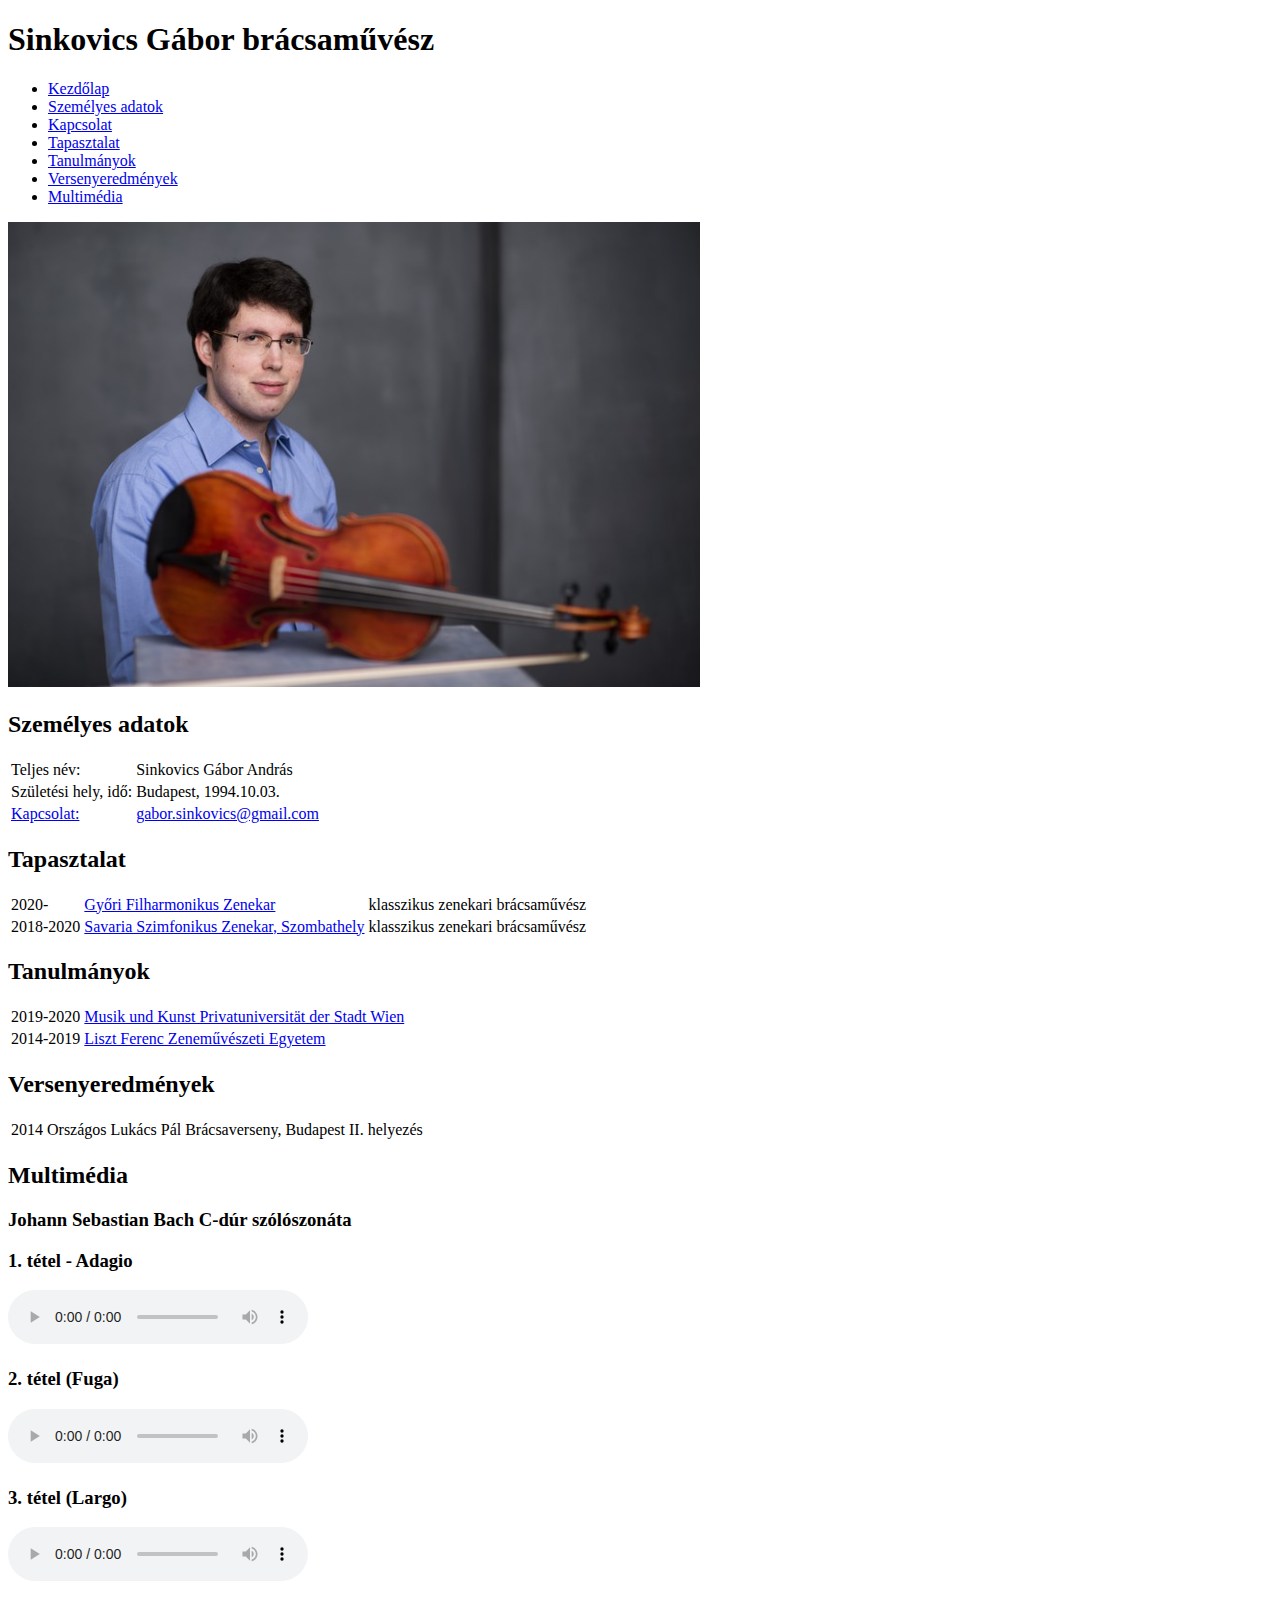
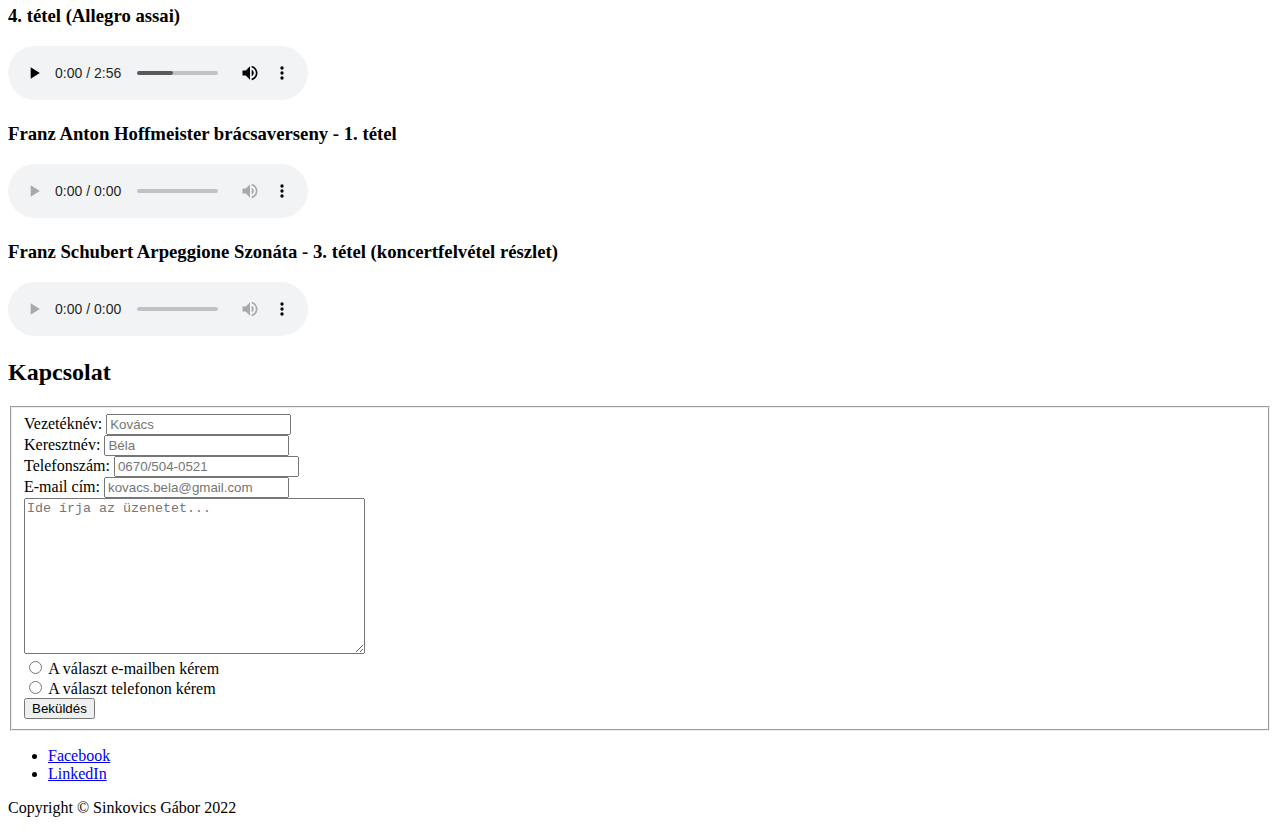
==== bracsamuvesz.html @ c0fefa4a "bracsamuvesz.html and webfejleszto.html created" ====
<!DOCTYPE html>
<html lang="en">
  <head>
    <meta charset="UTF-8" />
    <meta name="viewport" content="width=device-width, initial-scale=1.0" />
    <meta http-equiv="X-UA-Compatible" content="ie=edge" />
    <title>Sinkovics Gábor brácsaművész</title>
  </head>
  <body>
    <header>
      <h1>Sinkovics Gábor brácsaművész</h1>
      <nav>
        <ul>
          <li><a href="./index.html">Kezdőlap</a></li>
          <li><a href="#szemelyes_adatok">Személyes adatok</a></li>
          <li><a href="#kapcsolat">Kapcsolat</a></li>
          <li><a href="#tapasztalat">Tapasztalat</a></li>
          <li><a href="#tanulmanyok">Tanulmányok</a></li>
          <li><a href="#versenyeredmenyek">Versenyeredmények</a></li>
          <li><a href="#multimedia">Multimédia</a></li>
        </ul>
        </nav>
    </header>
    <main>
      <img
        src="./images/sinkovics_gabor_bracsamuvesz.png"
        alt="Sinkovics_Gábor_profilképe"/>
      <section id="szemelyes_adatok">
        <h2>Személyes adatok</h2>
        <table>
          <tr>
            <td>Teljes név:</td>
            <td>Sinkovics Gábor András</td>
          </tr>
          <tr>
            <td>Születési hely, idő:</td>
            <td>Budapest, 1994.10.03.</td>
          </tr>
          <tr>
            <td>
            <a href="#kapcsolat">
              Kapcsolat:
            </a>
          </td>
            <td>
              <a href="#kapcsolat"
                >gabor.sinkovics@gmail.com</a
              >
            </td>
          </tr>
        </table>
      </section>
      <section id="tapasztalat">
        <h2>Tapasztalat</h2>
        <table>
          <tr>
            <td>2020-</td>
            <td><a href="http://gyfz.hu" target="_blank">Győri Filharmonikus Zenekar</a></td>
            <td>klasszikus zenekari brácsaművész</td>
          </tr>
          <tr>
            <td>2018-2020</td>
            <td>
              <a href="http://sso.hu" target="_blank"
                >Savaria Szimfonikus Zenekar, Szombathely</a
              >
            </td>
            <td>klasszikus zenekari brácsaművész</td>
          </tr>
        </table>
      </section>
      <section id="tanulmanyok">
        <h2>Tanulmányok</h2>
        <table>
          <tr>
            <td>2019-2020</td>
            <td>
              <a href="http://muk.ac.at" target="_blank"
                >Musik und Kunst Privatuniversität der Stadt Wien</a
              >
            </td>
          </tr>
          <tr>
            <td>2014-2019</td>
            <td>
              <a href="http://lfze.hu" target="_blank">Liszt Ferenc Zeneművészeti Egyetem</a>
            </td>
          </tr>
        </table>
      </section>
      <section id="versenyeredmenyek">
        <h2>Versenyeredmények</h2>
        <table>
          <tr>
            <td>2014</td>
            <td>Országos Lukács Pál Brácsaverseny, Budapest</td>
            <td>II. helyezés</td>
          </tr>
        </table>
      </section>
      <section id="multimedia">
        <h2>Multimédia</h2>
        <h3>Johann Sebastian Bach C-dúr szólószonáta<h3>
          <p> 1. tétel - Adagio</p>
          <audio src="./media/Bach1.wav" controls></audio>

          <p>2. tétel (Fuga)</p>
          <audio src="./media/Bach2.wav" controls></audio>

          <p>3. tétel (Largo)</p>
          <audio src="./media/Bach3.wav" controls></audio>

          <p>4. tétel (Allegro assai)</p>
          <audio src="./media/Bach4.mp3" controls></audio>

        <h3>Franz Anton Hoffmeister brácsaverseny - 1. tétel</h3>
          <audio src="./media/hoffmeister.mp3" controls></audio>

        <h3>Franz Schubert Arpeggione Szonáta - 3. tétel (koncertfelvétel részlet)</h3>
          <audio src="./media/F. Schubert Arpeggione Sonata, D.821 - 3rd mvmt.mp3" controls></audio>
      </section>
      <section id="kapcsolat">
        <h2>Kapcsolat</h2>
        <fieldset>
        <form method="post" action="https://formspree.io/f/xwkyvlpj">
          <label for="vezeteknev">Vezetéknév: </label>
          <input type="text" id="vezeteknev" name="vezeteknev" placeholder="Kovács" required>
          <br>
          <label for="keresztnev">Keresztnév: </label>
          <input type="text" id="keresztnev" name="keresztnev" placeholder="Béla" required>
          <br>
          <label for="telefonszam">Telefonszám: </label>
          <input type="tel" id="telefonszam" name="telefonszam" pattern="[0-9]{4}/[0-9]{3}-[0-9]{4}" placeholder="0670/504-0521" required>
          <br>
          <label for="email">E-mail cím: </label>
          <input type="email" id="email" name="email" placeholder="kovacs.bela@gmail.com" required>
          <br>
          <textarea name="uzenet" id="uzenet" cols="40" rows="10" placeholder="Ide írja az üzenetet..."></textarea>
          <br>
          <input type="radio" id="valasz_emailben" name="valasz" value="emailben">
          <label for="valasz_emailben">A választ e-mailben kérem</label>
          <br>
          <input type="radio" id="valasz_telefonon" name="valasz" value="telefonon">
          <label for="valasz_telefonon">A választ telefonon kérem</label>
          <br>
          <button type="submit">Beküldés</button>
        </fieldset>
        </form>
      </section>
    </main>
    <footer>
      <nav id="social_links">
        <ul>
          <li><a href="#facebook">Facebook</a></li>
          <li><a href="#linkedin">LinkedIn</a></li>
        </ul>
      </nav>
      <p>Copyright &copy; Sinkovics Gábor 2022</p>
    </footer>
  </body>
</html>
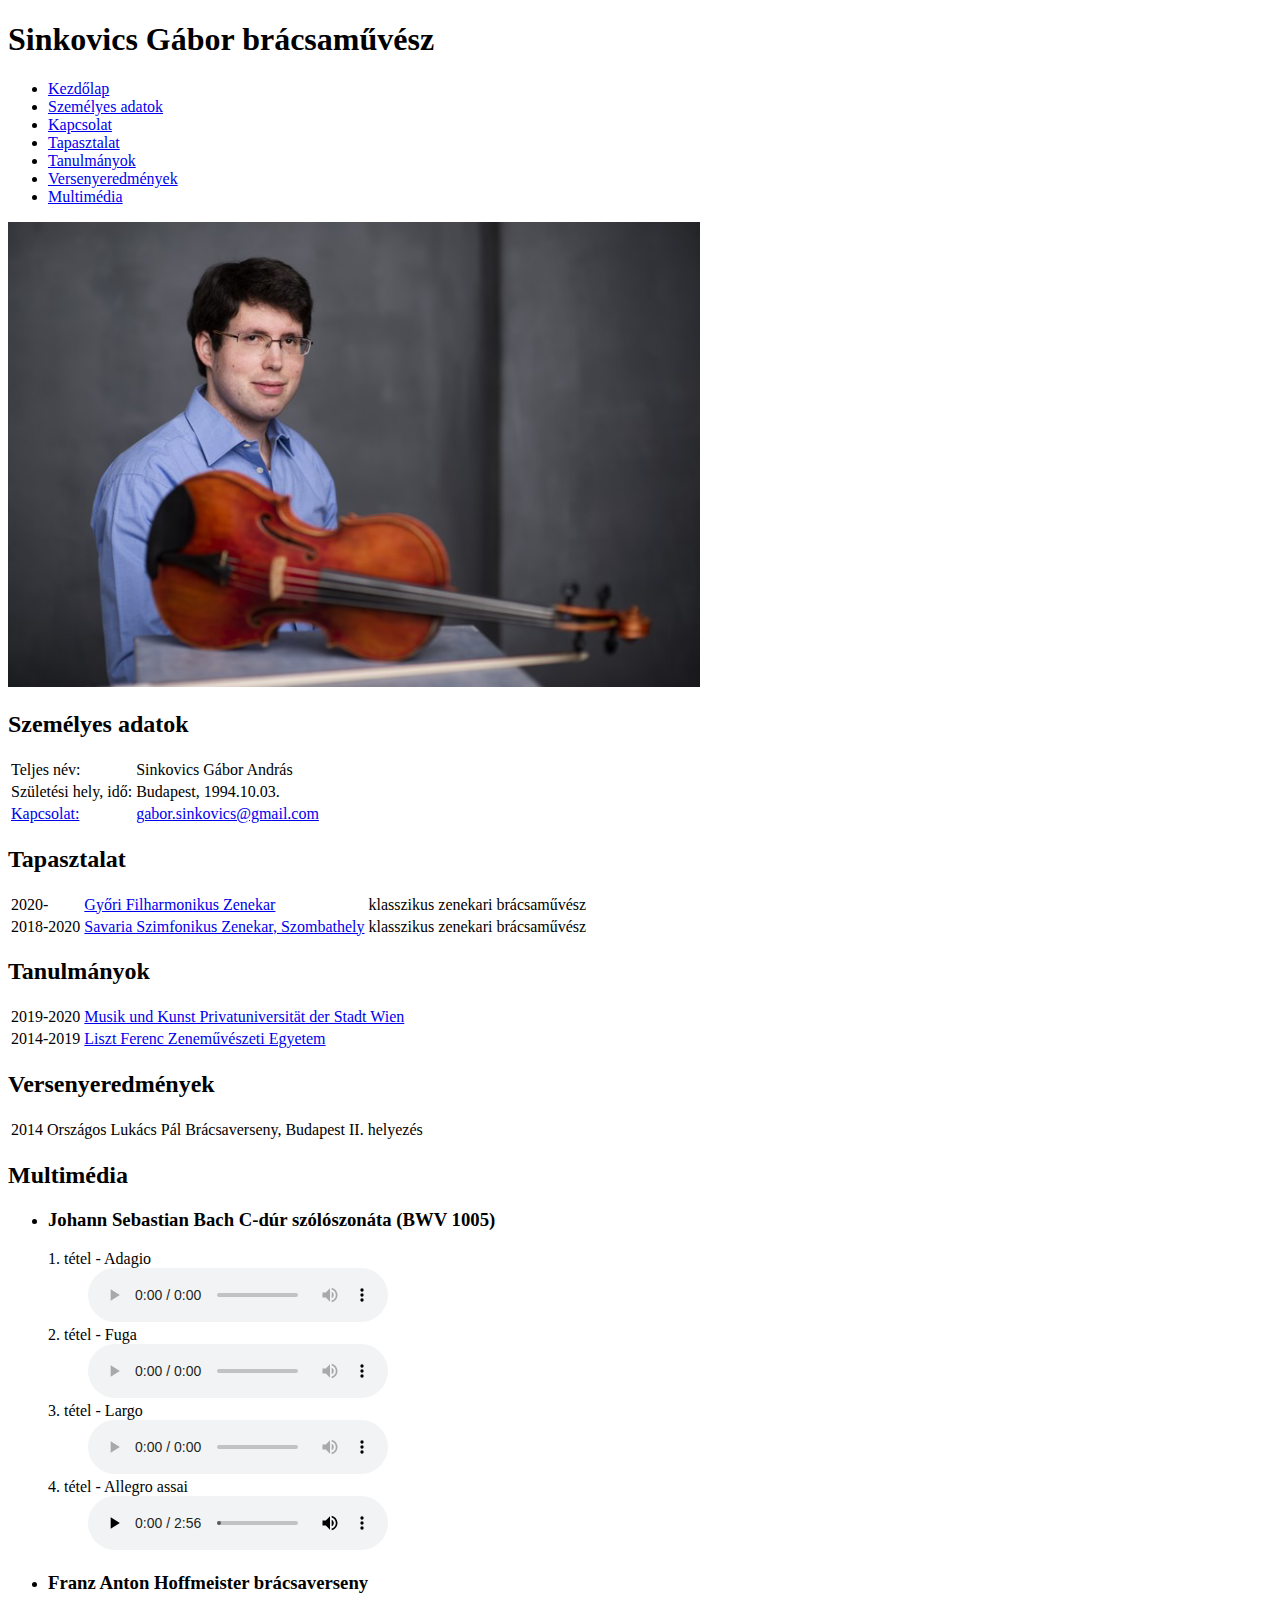
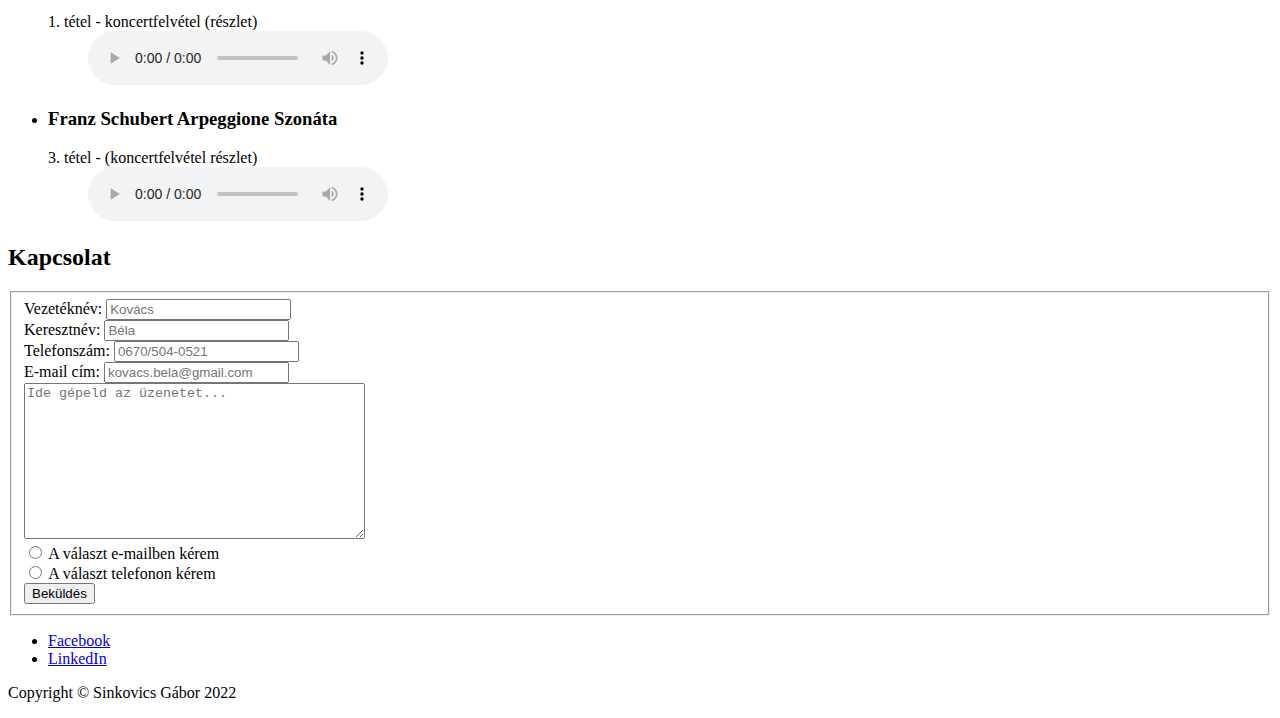
==== commit c0ac44bc: "bugfix" ====
--- a/bracsamuvesz.html
+++ b/bracsamuvesz.html
@@ -100,59 +100,71 @@
       </section>
       <section id="multimedia">
         <h2>Multimédia</h2>
-        <h3>Johann Sebastian Bach C-dúr szólószonáta<h3>
-          <p> 1. tétel - Adagio</p>
-          <audio src="./media/Bach1.wav" controls></audio>
-
-          <p>2. tétel (Fuga)</p>
-          <audio src="./media/Bach2.wav" controls></audio>
-
-          <p>3. tétel (Largo)</p>
-          <audio src="./media/Bach3.wav" controls></audio>
-
-          <p>4. tétel (Allegro assai)</p>
-          <audio src="./media/Bach4.mp3" controls></audio>
-
-        <h3>Franz Anton Hoffmeister brácsaverseny - 1. tétel</h3>
-          <audio src="./media/hoffmeister.mp3" controls></audio>
-
-        <h3>Franz Schubert Arpeggione Szonáta - 3. tétel (koncertfelvétel részlet)</h3>
-          <audio src="./media/F. Schubert Arpeggione Sonata, D.821 - 3rd mvmt.mp3" controls></audio>
+          <ul>
+            <li>
+              <h3>Johann Sebastian Bach C-dúr szólószonáta (BWV 1005)</h3>
+              <dl>
+                <dt>1. tétel - Adagio</dt>
+                <dd><audio src="./media/Bach1.wav" controls></audio></dd>
+                <dt>2. tétel - Fuga</dt>
+                <dd><audio src="./media/Bach2.wav" controls></audio></dd>
+                <dt>3. tétel - Largo</dt>
+                <dd><audio src="./media/Bach3.wav" controls></audio></dd>
+                <dt>4. tétel - Allegro assai</dt>
+                <dd><audio src="./media/Bach4.mp3" controls></audio></dd>
+              </dl>
+            </li>
+            <li>
+              <h3>Franz Anton Hoffmeister brácsaverseny</h3>
+              <dl>
+                <dt>1. tétel - koncertfelvétel (részlet)</dt>
+                <dd><audio src="./media/hoffmeister.mp3" controls></audio></dd>
+              </dl>
+            </li>
+            <li>
+              <h3>Franz Schubert Arpeggione Szonáta</h3>
+              <dl>
+                <dt>3. tétel - (koncertfelvétel részlet)</dt>  
+                <dd><audio src="./media/Schubert_Arpeggione_3rd_mvmt.mp3" controls></audio></dd>
+              </dl>
+            </li>
+          </ul>
       </section>
       <section id="kapcsolat">
         <h2>Kapcsolat</h2>
-        <fieldset>
-        <form method="post" action="https://formspree.io/f/xwkyvlpj">
-          <label for="vezeteknev">Vezetéknév: </label>
-          <input type="text" id="vezeteknev" name="vezeteknev" placeholder="Kovács" required>
-          <br>
-          <label for="keresztnev">Keresztnév: </label>
-          <input type="text" id="keresztnev" name="keresztnev" placeholder="Béla" required>
-          <br>
-          <label for="telefonszam">Telefonszám: </label>
-          <input type="tel" id="telefonszam" name="telefonszam" pattern="[0-9]{4}/[0-9]{3}-[0-9]{4}" placeholder="0670/504-0521" required>
-          <br>
-          <label for="email">E-mail cím: </label>
-          <input type="email" id="email" name="email" placeholder="kovacs.bela@gmail.com" required>
-          <br>
-          <textarea name="uzenet" id="uzenet" cols="40" rows="10" placeholder="Ide írja az üzenetet..."></textarea>
-          <br>
-          <input type="radio" id="valasz_emailben" name="valasz" value="emailben">
-          <label for="valasz_emailben">A választ e-mailben kérem</label>
-          <br>
-          <input type="radio" id="valasz_telefonon" name="valasz" value="telefonon">
-          <label for="valasz_telefonon">A választ telefonon kérem</label>
-          <br>
-          <button type="submit">Beküldés</button>
-        </fieldset>
-        </form>
+          <form method="post" action="https://formspree.io/f/xwkyvlpj">
+            <fieldset>
+              <label for="vezeteknev">Vezetéknév: </label>
+              <input type="text" id="vezeteknev" name="vezeteknev" placeholder="Kovács" required>
+              <br>
+              <label for="keresztnev">Keresztnév: </label>
+              <input type="text" id="keresztnev" name="keresztnev" placeholder="Béla" required>
+              <br>
+              <label for="telefonszam">Telefonszám: </label>
+              <input type="tel" id="telefonszam" name="telefonszam" pattern="[0-9]{4}/[0-9]{3}-[0-9]{4}" placeholder="0670/504-0521" required>
+              <br>
+              <label for="email">E-mail cím: </label>
+              <input type="email" id="email" name="email" placeholder="kovacs.bela@gmail.com" required>
+              <br>
+              <textarea name="uzenet" id="uzenet" cols="40" rows="10" placeholder="Ide gépeld az üzenetet..."></textarea>
+              <br>
+              <input type="radio" id="valasz_emailben" name="valasz" value="emailben">
+              <label for="valasz_emailben">A választ e-mailben kérem</label>
+              <br>
+              <input type="radio" id="valasz_telefonon" name="valasz" value="telefonon">
+              <label for="valasz_telefonon">A választ telefonon kérem</label>
+              <br>
+              <button type="submit">Beküldés</button>
+            </fieldset>
+            <!-- Majd a <br> tag-ek kerüljenek ki a történetből!-->
+          </form>
       </section>
     </main>
     <footer>
       <nav id="social_links">
         <ul>
-          <li><a href="#facebook">Facebook</a></li>
-          <li><a href="#linkedin">LinkedIn</a></li>
+          <li><a href="https://www.facebook.com/" target="_blank">Facebook</a></li>
+          <li><a href="https://www.linkedin.com/" target="_blank">LinkedIn</a></li>
         </ul>
       </nav>
       <p>Copyright &copy; Sinkovics Gábor 2022</p>
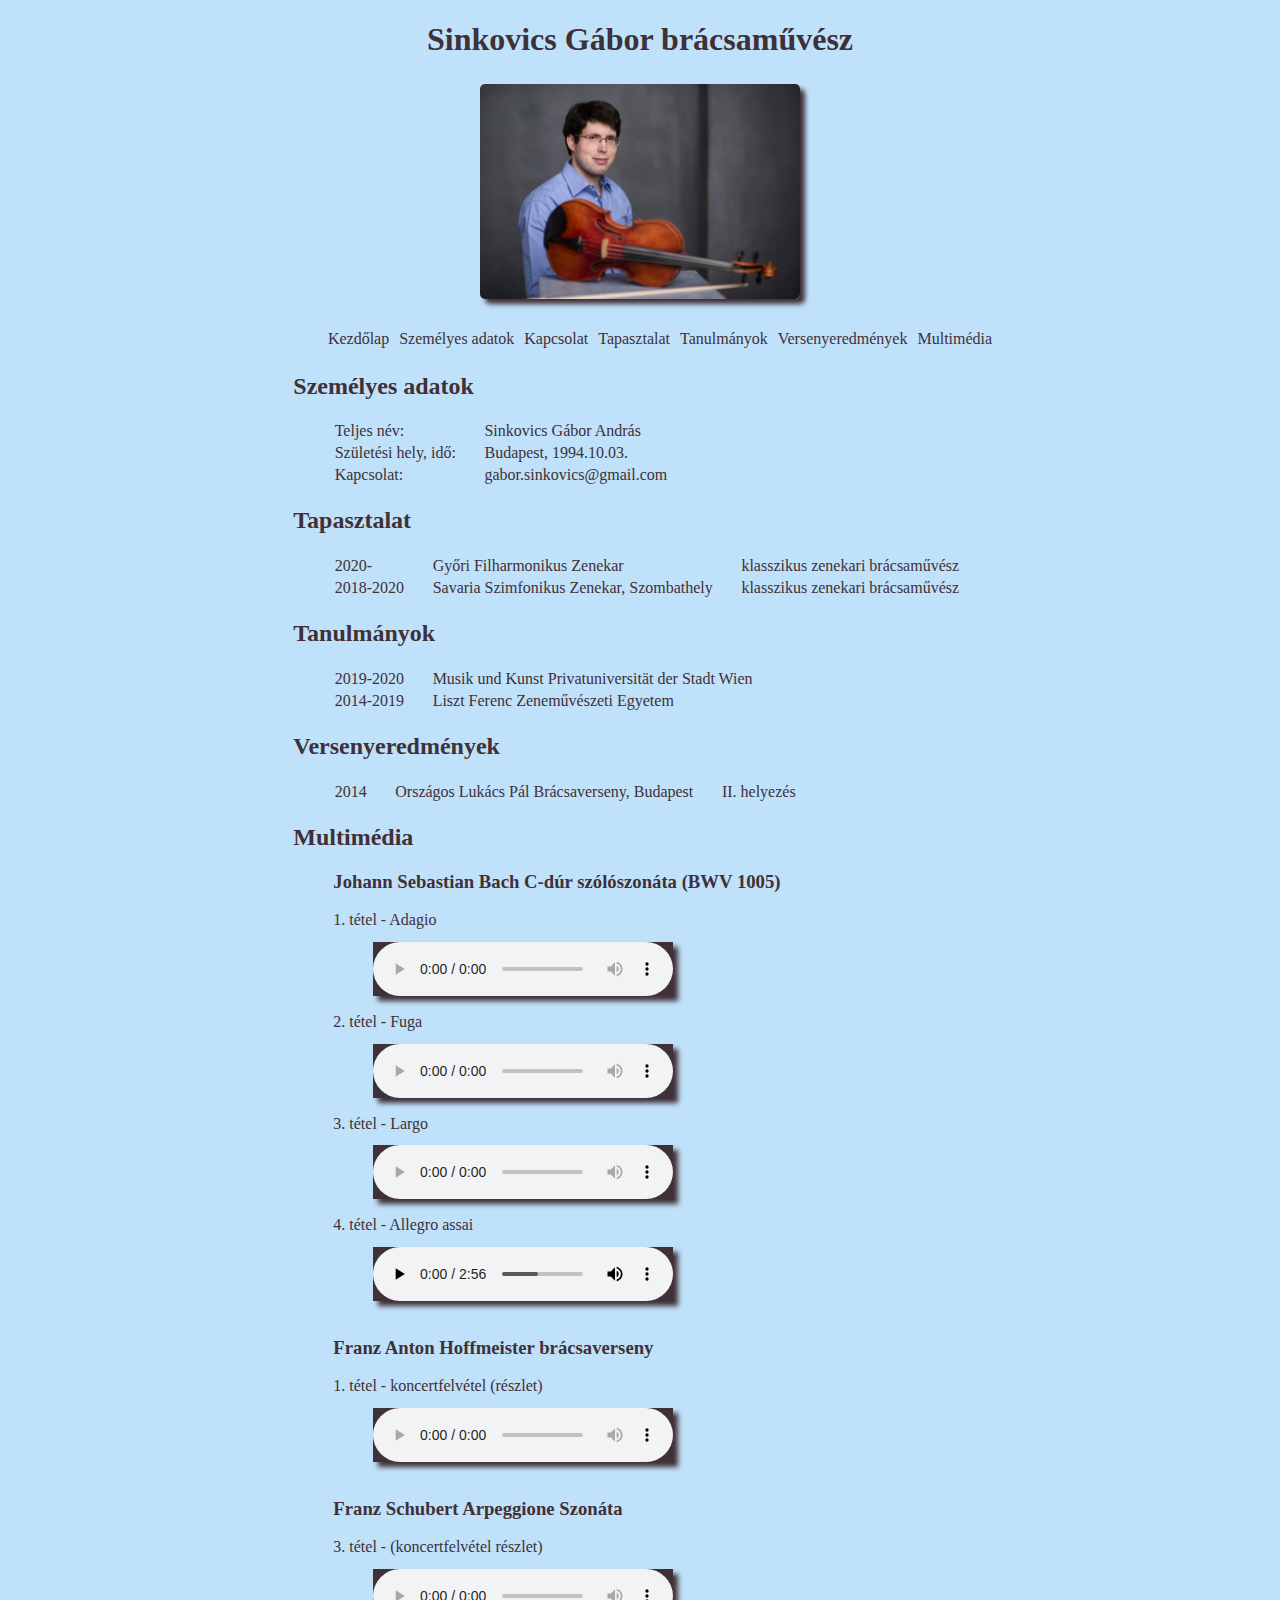
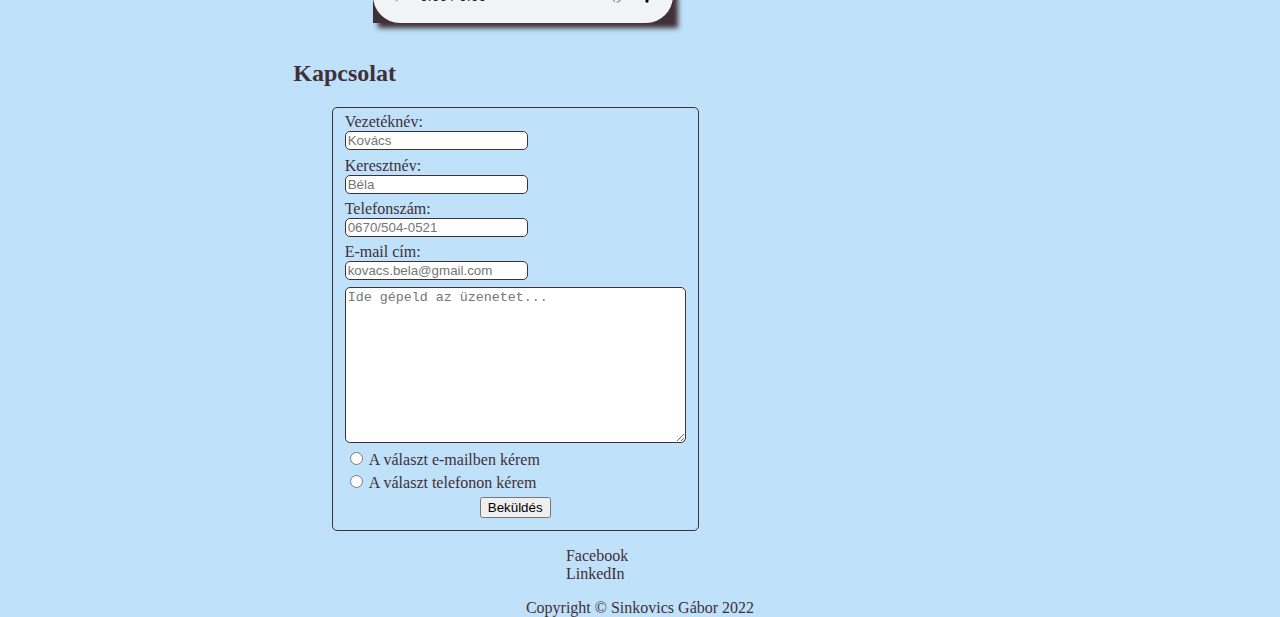
==== commit 2d298a33: "html and css files updated" ====
--- a/bracsamuvesz.html
+++ b/bracsamuvesz.html
@@ -5,12 +5,16 @@
     <meta name="viewport" content="width=device-width, initial-scale=1.0" />
     <meta http-equiv="X-UA-Compatible" content="ie=edge" />
     <title>Sinkovics Gábor brácsaművész</title>
+    <link rel="stylesheet" href="./css/style.css">
   </head>
   <body>
-    <header>
-      <h1>Sinkovics Gábor brácsaművész</h1>
-      <nav>
-        <ul>
+    <header class="kozepre">
+      <h1 class="kozepre">Sinkovics Gábor brácsaművész</h1>
+      <img
+        src="./images/sinkovics_gabor_bracsamuvesz.png"
+        alt="Sinkovics_Gábor_profilképe"/>
+        <nav>
+        <ul class="menu_bracsa">
           <li><a href="./index.html">Kezdőlap</a></li>
           <li><a href="#szemelyes_adatok">Személyes adatok</a></li>
           <li><a href="#kapcsolat">Kapcsolat</a></li>
@@ -21,13 +25,10 @@
         </ul>
         </nav>
     </header>
-    <main>
-      <img
-        src="./images/sinkovics_gabor_bracsamuvesz.png"
-        alt="Sinkovics_Gábor_profilképe"/>
+    <main class="kozepre">
       <section id="szemelyes_adatok">
         <h2>Személyes adatok</h2>
-        <table>
+        <table class="behuzas">
           <tr>
             <td>Teljes név:</td>
             <td>Sinkovics Gábor András</td>
@@ -52,7 +53,7 @@
       </section>
       <section id="tapasztalat">
         <h2>Tapasztalat</h2>
-        <table>
+        <table class="behuzas">
           <tr>
             <td>2020-</td>
             <td><a href="http://gyfz.hu" target="_blank">Győri Filharmonikus Zenekar</a></td>
@@ -71,7 +72,7 @@
       </section>
       <section id="tanulmanyok">
         <h2>Tanulmányok</h2>
-        <table>
+        <table class="behuzas">
           <tr>
             <td>2019-2020</td>
             <td>
@@ -90,7 +91,7 @@
       </section>
       <section id="versenyeredmenyek">
         <h2>Versenyeredmények</h2>
-        <table>
+        <table class="behuzas">
           <tr>
             <td>2014</td>
             <td>Országos Lukács Pál Brácsaverseny, Budapest</td>
@@ -133,34 +134,30 @@
       <section id="kapcsolat">
         <h2>Kapcsolat</h2>
           <form method="post" action="https://formspree.io/f/xwkyvlpj">
-            <fieldset>
+            <fieldset class="behuzas">
               <label for="vezeteknev">Vezetéknév: </label>
               <input type="text" id="vezeteknev" name="vezeteknev" placeholder="Kovács" required>
-              <br>
               <label for="keresztnev">Keresztnév: </label>
               <input type="text" id="keresztnev" name="keresztnev" placeholder="Béla" required>
-              <br>
               <label for="telefonszam">Telefonszám: </label>
               <input type="tel" id="telefonszam" name="telefonszam" pattern="[0-9]{4}/[0-9]{3}-[0-9]{4}" placeholder="0670/504-0521" required>
-              <br>
               <label for="email">E-mail cím: </label>
               <input type="email" id="email" name="email" placeholder="kovacs.bela@gmail.com" required>
-              <br>
               <textarea name="uzenet" id="uzenet" cols="40" rows="10" placeholder="Ide gépeld az üzenetet..."></textarea>
-              <br>
-              <input type="radio" id="valasz_emailben" name="valasz" value="emailben">
-              <label for="valasz_emailben">A választ e-mailben kérem</label>
-              <br>
-              <input type="radio" id="valasz_telefonon" name="valasz" value="telefonon">
-              <label for="valasz_telefonon">A választ telefonon kérem</label>
-              <br>
+              <div>
+              <input type="radio" id="valasz_emailben" class="dinline" name="valasz" value="emailben">
+              <label for="valasz_emailben" class="dinline">A választ e-mailben kérem</label>
+              </div>
+              <div>
+              <input type="radio" id="valasz_telefonon" class="dinline" name="valasz" value="telefonon">
+              <label for="valasz_telefonon" class="dinline">A választ telefonon kérem</label>
+              </div>
               <button type="submit">Beküldés</button>
             </fieldset>
-            <!-- Majd a <br> tag-ek kerüljenek ki a történetből!-->
           </form>
       </section>
     </main>
-    <footer>
+    <footer class="kozepre">
       <nav id="social_links">
         <ul>
           <li><a href="https://www.facebook.com/" target="_blank">Facebook</a></li>
--- a/css/style.css
+++ b/css/style.css
@@ -0,0 +1,149 @@
+* {
+    box-sizing: border-box;
+}
+
+html {
+    background-color: #c0e1fa;
+    color: #403037;
+    max-height: 100vw;
+    width: 70%;
+    margin: auto;
+}
+
+a {
+    text-decoration: none;
+    color: #403037;
+}
+
+td {
+    padding-right: 2vw;
+}
+
+.dflex {
+    display: flex;
+    flex-direction: column;
+    margin: auto;
+    justify-content: center;
+    align-items: center;
+    max-width: 60vw;
+    min-width: 320px;
+}
+
+.dflex h1 {
+    min-width: max-content;
+}
+
+.dinline {
+    display: inline;
+}
+
+.kozepre {
+    margin-left: auto;
+    margin-right: auto;
+    width: max-content;
+}
+
+.behuzas {
+    margin-left: 3vw;
+}
+
+section#rolam {
+    padding: 20px;
+    background-color: rgba(240,230,223,0.7);
+    box-shadow: 5px 5px 5px #403037;
+}
+
+section#rolam h2{
+    margin: 0;
+} 
+
+img {
+    display: block;
+    width: 20rem;
+    margin: 2vw auto;
+    padding: auto;
+    box-shadow: 5px 5px 5px #403037;
+    border-radius: 5px;
+}
+
+.gombok {
+    margin-top: 2vw;
+    display: flex;
+    flex-direction: row;
+    flex-wrap: wrap;
+    justify-content: space-between;
+    align-content: stretch;
+}
+
+.gombok div{
+    flex-grow: 1;
+    flex-shrink: 0;
+    margin: auto;
+    text-align: center;
+    margin-bottom: 3vw;
+}
+
+.gombok div a {
+    background-color: rgba(240,230,223,0.7);
+    color: #403037;
+    font-size: 1.5rem;
+    box-shadow: 5px 5px 5px #403037;
+    border-radius: 5px;
+    border: 1vw solid rgba(240,230,223,0.7);
+}
+
+nav li, section li {
+    list-style-type: none;
+}
+
+audio {
+    background-color: #403037;
+    box-shadow: 5px 5px 5px #403037;
+    margin: 1vw auto;
+}
+
+.menu_bracsa {
+    display: flex;
+    justify-content: space-around;
+}
+
+.menu_bracsa a {
+    display: block;
+    margin-left: 0;
+    padding: 5px;
+}
+
+a:hover{
+    background-color: #403037;
+    color: #c0e1fa;
+    border-radius: 5px;
+}
+
+#kapcsolat {
+    width: 35%;
+}
+
+form * {
+    display: block;
+    max-width: 400px;
+}
+
+form fieldset, input, textarea {
+    border: 1px solid #403037;
+    border-radius: 5px;
+    margin-bottom: 0.5vw;
+}
+
+form div {
+    width: 300px;
+}
+
+form button {
+    margin: 0.2vw auto;
+}
+
+
+
+
+
+
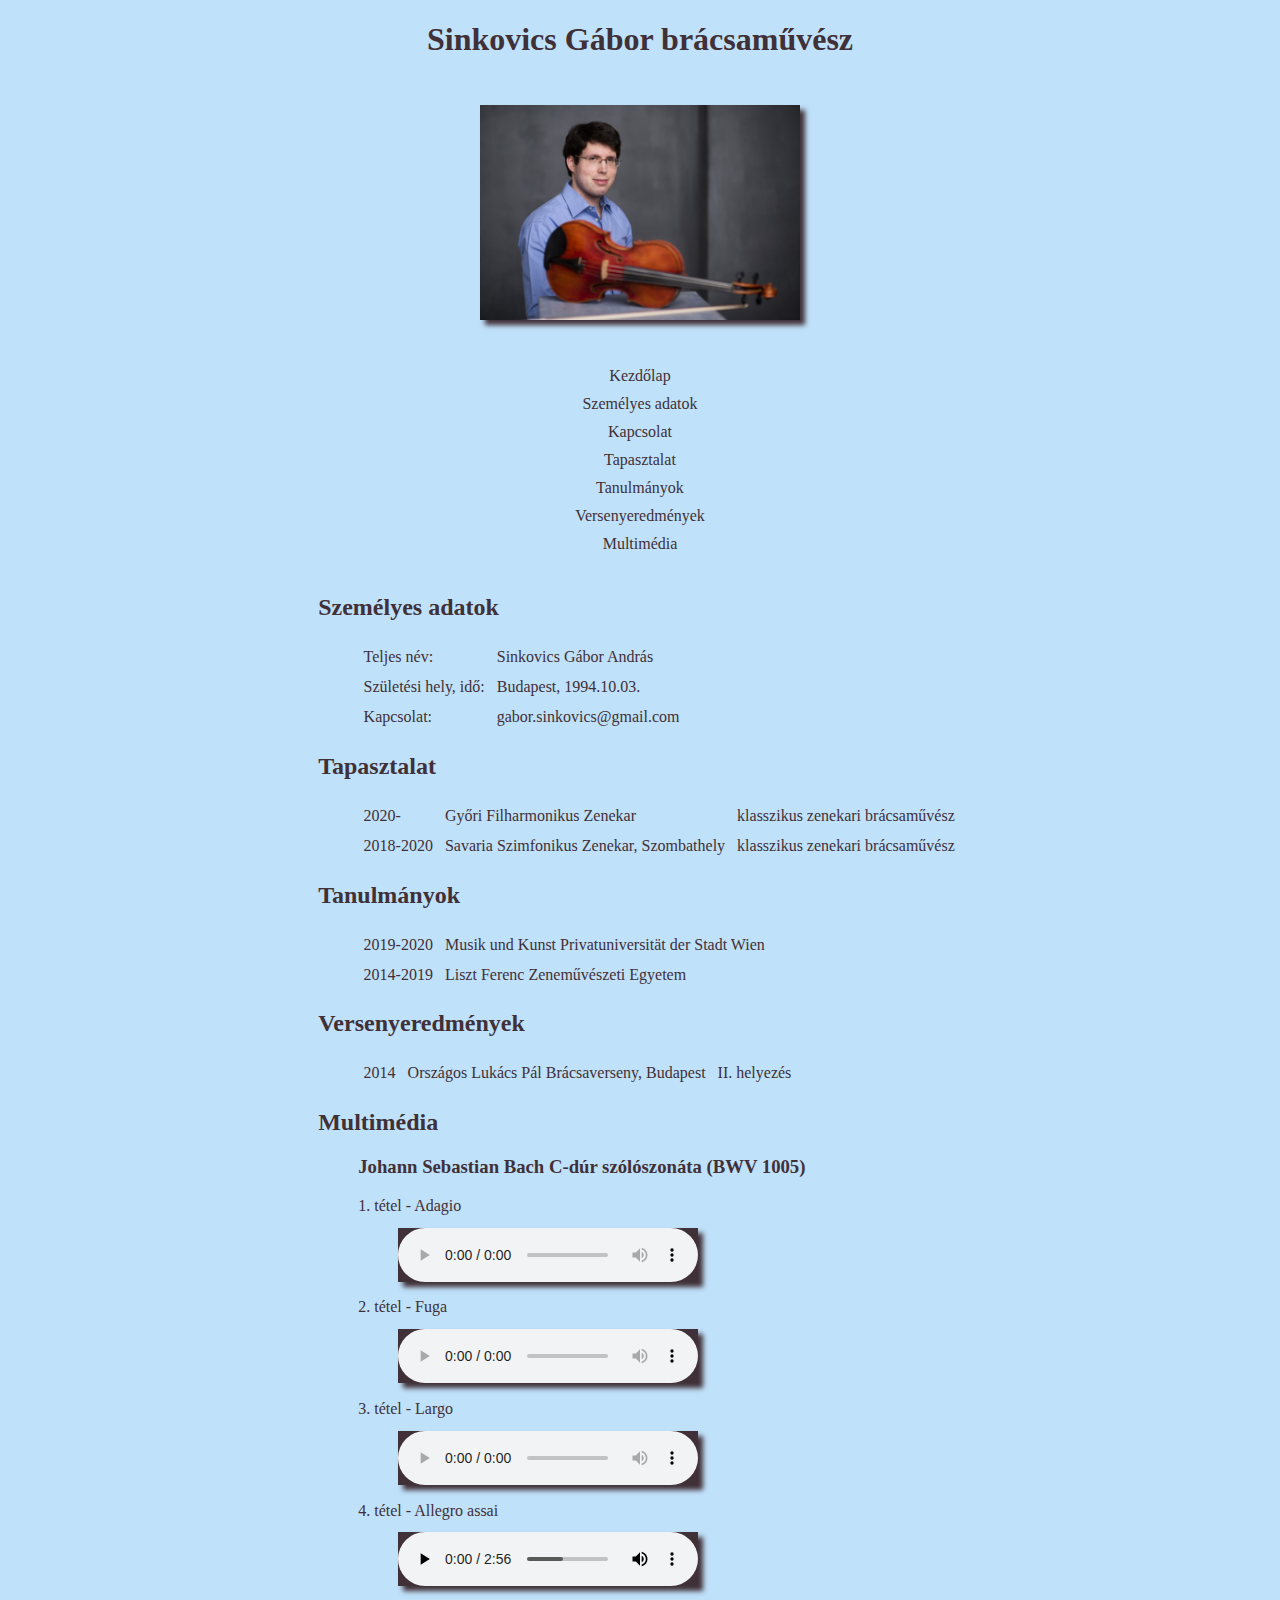
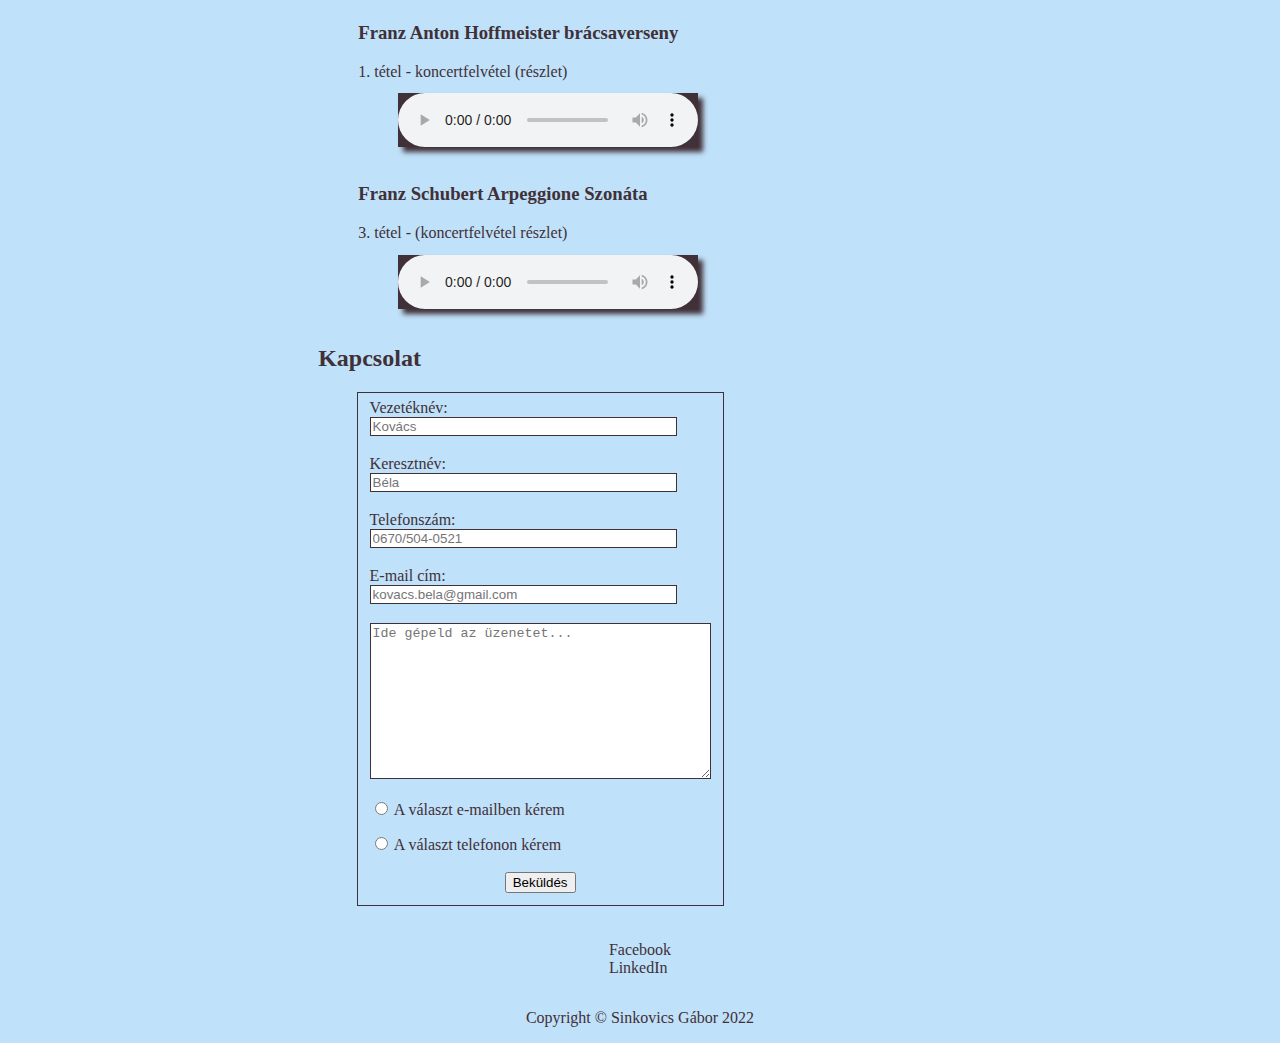
==== commit 522d498b: "html and css files updated" ====
--- a/bracsamuvesz.html
+++ b/bracsamuvesz.html
@@ -7,14 +7,14 @@
     <title>Sinkovics Gábor brácsaművész</title>
     <link rel="stylesheet" href="./css/style.css">
   </head>
-  <body>
-    <header class="kozepre">
-      <h1 class="kozepre">Sinkovics Gábor brácsaművész</h1>
+  <body class="dflex">
+    <header class="dflex">
+      <h1>Sinkovics Gábor brácsaművész</h1>
       <img
         src="./images/sinkovics_gabor_bracsamuvesz.png"
         alt="Sinkovics_Gábor_profilképe"/>
         <nav>
-        <ul class="menu_bracsa">
+        <ul class="menu kozepre">
           <li><a href="./index.html">Kezdőlap</a></li>
           <li><a href="#szemelyes_adatok">Személyes adatok</a></li>
           <li><a href="#kapcsolat">Kapcsolat</a></li>
@@ -25,7 +25,8 @@
         </ul>
         </nav>
     </header>
-    <main class="kozepre">
+    <main class="dflex kozepre">
+      <div id="tartalom">
       <section id="szemelyes_adatok">
         <h2>Személyes adatok</h2>
         <table class="behuzas">
@@ -135,6 +136,7 @@
         <h2>Kapcsolat</h2>
           <form method="post" action="https://formspree.io/f/xwkyvlpj">
             <fieldset class="behuzas">
+              <div>
               <label for="vezeteknev">Vezetéknév: </label>
               <input type="text" id="vezeteknev" name="vezeteknev" placeholder="Kovács" required>
               <label for="keresztnev">Keresztnév: </label>
@@ -143,6 +145,7 @@
               <input type="tel" id="telefonszam" name="telefonszam" pattern="[0-9]{4}/[0-9]{3}-[0-9]{4}" placeholder="0670/504-0521" required>
               <label for="email">E-mail cím: </label>
               <input type="email" id="email" name="email" placeholder="kovacs.bela@gmail.com" required>
+              </div>
               <textarea name="uzenet" id="uzenet" cols="40" rows="10" placeholder="Ide gépeld az üzenetet..."></textarea>
               <div>
               <input type="radio" id="valasz_emailben" class="dinline" name="valasz" value="emailben">
@@ -156,9 +159,10 @@
             </fieldset>
           </form>
       </section>
+    </div>
     </main>
-    <footer class="kozepre">
-      <nav id="social_links">
+    <footer class="dflex">
+      <nav>
         <ul>
           <li><a href="https://www.facebook.com/" target="_blank">Facebook</a></li>
           <li><a href="https://www.linkedin.com/" target="_blank">LinkedIn</a></li>
--- a/css/style.css
+++ b/css/style.css
@@ -8,6 +8,7 @@
     max-height: 100vw;
     width: 70%;
     margin: auto;
+    border-radius: 5px;
 }
 
 a {
@@ -26,11 +27,12 @@
     justify-content: center;
     align-items: center;
     max-width: 60vw;
-    min-width: 320px;
+    min-width: min-content;
+    flex-wrap: wrap;
 }
 
 .dflex h1 {
-    min-width: max-content;
+    text-align: center;
 }
 
 .dinline {
@@ -63,11 +65,10 @@
     margin: 2vw auto;
     padding: auto;
     box-shadow: 5px 5px 5px #403037;
-    border-radius: 5px;
 }
 
 .gombok {
-    margin-top: 2vw;
+    margin-top: 3vw;
     display: flex;
     flex-direction: row;
     flex-wrap: wrap;
@@ -80,7 +81,7 @@
     flex-shrink: 0;
     margin: auto;
     text-align: center;
-    margin-bottom: 3vw;
+    margin-bottom: 4vw;
 }
 
 .gombok div a {
@@ -88,8 +89,15 @@
     color: #403037;
     font-size: 1.5rem;
     box-shadow: 5px 5px 5px #403037;
-    border-radius: 5px;
     border: 1vw solid rgba(240,230,223,0.7);
+}
+
+.gombok div a:hover {
+    padding: 5px;
+}
+
+table tr, td {
+    padding: 5px;
 }
 
 nav li, section li {
@@ -102,13 +110,19 @@
     margin: 1vw auto;
 }
 
-.menu_bracsa {
+
+.menu {
     display: flex;
-    justify-content: space-around;
+    flex-direction: column;
+    justify-content: center;
+    text-align: center;
+    padding-left: 0;
 }
 
-.menu_bracsa a {
+.menu a {
     display: block;
+    flex-shrink: 0;
+    align-content: center;
     margin-left: 0;
     padding: 5px;
 }
@@ -116,8 +130,8 @@
 a:hover{
     background-color: #403037;
     color: #c0e1fa;
-    border-radius: 5px;
 }
+
 
 #kapcsolat {
     width: 35%;
@@ -125,17 +139,21 @@
 
 form * {
     display: block;
-    max-width: 400px;
+    width: max-content;
 }
 
 form fieldset, input, textarea {
     border: 1px solid #403037;
-    border-radius: 5px;
-    margin-bottom: 0.5vw;
+    margin-bottom: 1.5vw;
 }
+
 
 form div {
     width: 300px;
+}
+
+form div:first-of-type input{
+    width: 307.35px;
 }
 
 form button {
@@ -143,7 +161,13 @@
 }
 
 
+footer ul {
+    padding-left: 0;
+}
+
+footer p {
+    text-align: center;
+}
 
 
 
-
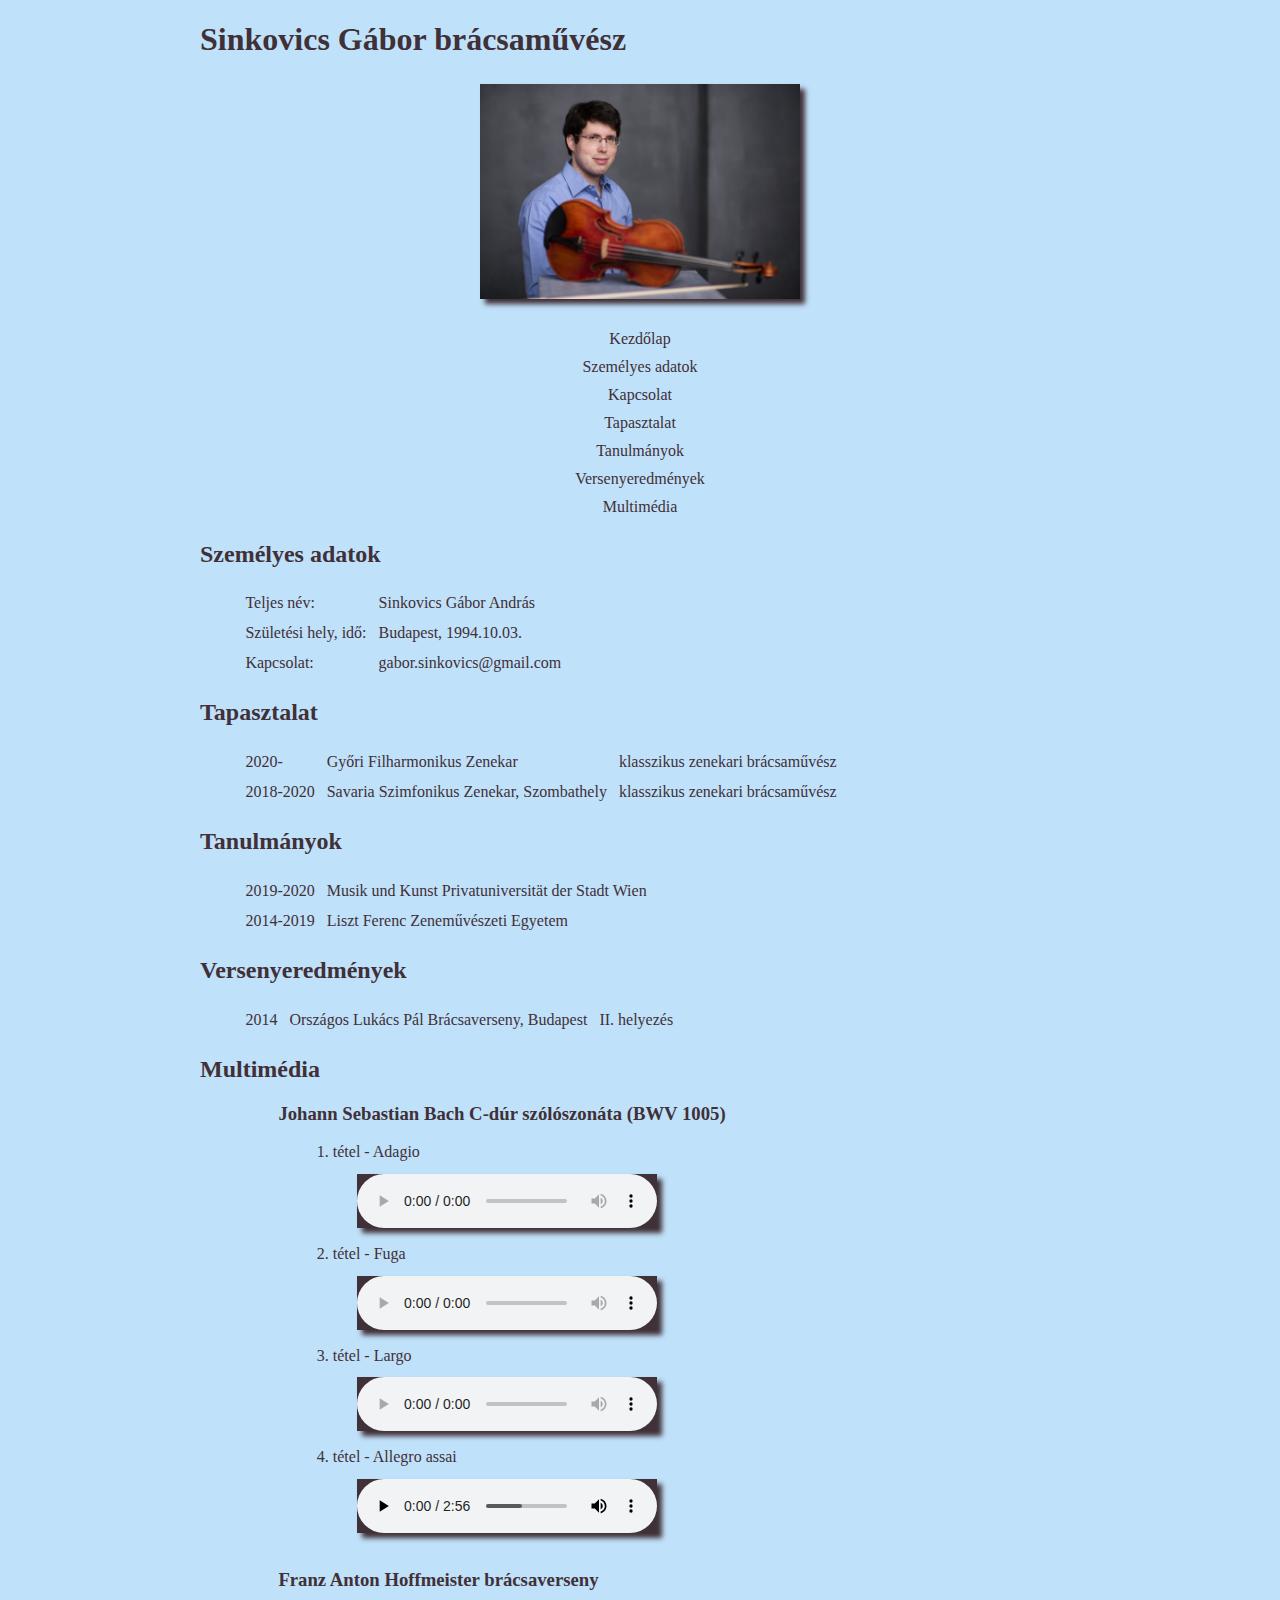
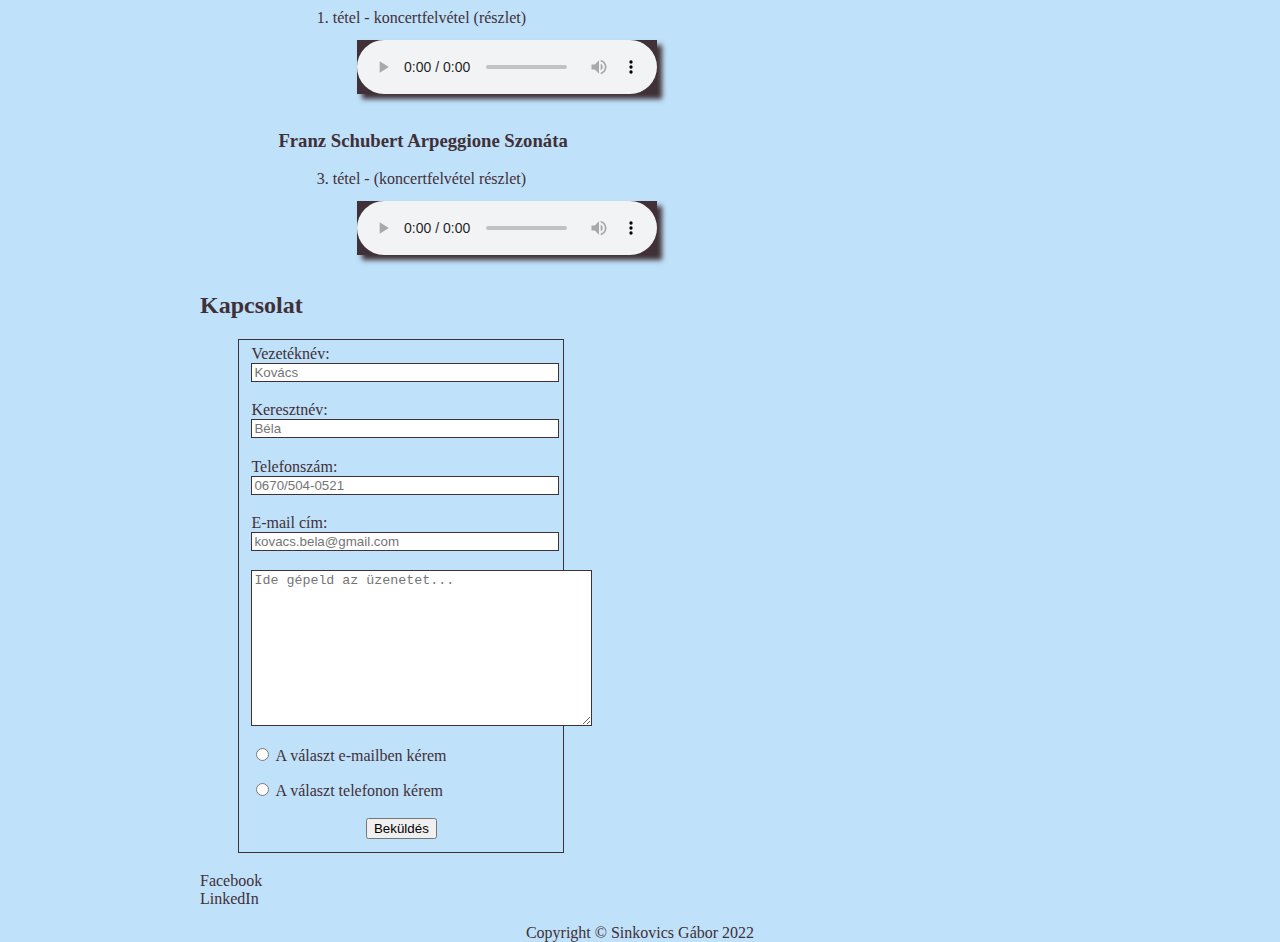
==== commit 54e30c30: "html and css files updated" ====
--- a/bracsamuvesz.html
+++ b/bracsamuvesz.html
@@ -7,168 +7,174 @@
     <title>Sinkovics Gábor brácsaművész</title>
     <link rel="stylesheet" href="./css/style.css">
   </head>
-  <body class="dflex">
-    <header class="dflex">
-      <h1>Sinkovics Gábor brácsaművész</h1>
-      <img
-        src="./images/sinkovics_gabor_bracsamuvesz.png"
-        alt="Sinkovics_Gábor_profilképe"/>
+  <body>
+    <div class="tarolo">
+      <div class="elem elem-header">
+        <header>
+          <h1>Sinkovics Gábor brácsaművész</h1>
+          <img
+            src="./images/sinkovics_gabor_bracsamuvesz.png"
+            alt="Sinkovics_Gábor_profilképe"/>
+          <nav>
+            <ul class="menu">
+              <li><a href="./index.html">Kezdőlap</a></li>
+              <li><a href="#szemelyes_adatok">Személyes adatok</a></li>
+              <li><a href="#kapcsolat">Kapcsolat</a></li>
+              <li><a href="#tapasztalat">Tapasztalat</a></li>
+              <li><a href="#tanulmanyok">Tanulmányok</a></li>
+              <li><a href="#versenyeredmenyek">Versenyeredmények</a></li>
+              <li><a href="#multimedia">Multimédia</a></li>
+            </ul>
+          </nav>
+      </header>
+    </div>
+    <div class="elem elem-main">
+      <main>
+        <section id="szemelyes_adatok">
+          <h2>Személyes adatok</h2>
+          <table class="behuzas">
+            <tr>
+              <td>Teljes név:</td>
+              <td>Sinkovics Gábor András</td>
+            </tr>
+            <tr>
+              <td>Születési hely, idő:</td>
+              <td>Budapest, 1994.10.03.</td>
+            </tr>
+            <tr>
+              <td>
+              <a href="#kapcsolat">
+                Kapcsolat:
+              </a>
+            </td>
+              <td>
+                <a href="#kapcsolat"
+                  >gabor.sinkovics@gmail.com</a
+                >
+              </td>
+            </tr>
+          </table>
+        </section>
+        <section id="tapasztalat">
+          <h2>Tapasztalat</h2>
+          <table class="behuzas">
+            <tr>
+              <td>2020-</td>
+              <td><a href="http://gyfz.hu" target="_blank">Győri Filharmonikus Zenekar</a></td>
+              <td>klasszikus zenekari brácsaművész</td>
+            </tr>
+            <tr>
+              <td>2018-2020</td>
+              <td>
+                <a href="http://sso.hu" target="_blank"
+                  >Savaria Szimfonikus Zenekar, Szombathely</a
+                >
+              </td>
+              <td>klasszikus zenekari brácsaművész</td>
+            </tr>
+          </table>
+        </section>
+        <section id="tanulmanyok">
+          <h2>Tanulmányok</h2>
+          <table class="behuzas">
+            <tr>
+              <td>2019-2020</td>
+              <td>
+                <a href="http://muk.ac.at" target="_blank"
+                  >Musik und Kunst Privatuniversität der Stadt Wien</a
+                >
+              </td>
+            </tr>
+            <tr>
+              <td>2014-2019</td>
+              <td>
+                <a href="http://lfze.hu" target="_blank">Liszt Ferenc Zeneművészeti Egyetem</a>
+              </td>
+            </tr>
+          </table>
+        </section>
+        <section id="versenyeredmenyek">
+          <h2>Versenyeredmények</h2>
+          <table class="behuzas">
+            <tr>
+              <td>2014</td>
+              <td>Országos Lukács Pál Brácsaverseny, Budapest</td>
+              <td>II. helyezés</td>
+            </tr>
+          </table>
+        </section>
+        <section id="multimedia">
+          <h2>Multimédia</h2>
+            <ul class="behuzas">
+              <li>
+                <h3>Johann Sebastian Bach C-dúr szólószonáta (BWV 1005)</h3>
+                <dl class="behuzas">
+                  <dt>1. tétel - Adagio</dt>
+                  <dd><audio src="./media/Bach1.wav" controls></audio></dd>
+                  <dt>2. tétel - Fuga</dt>
+                  <dd><audio src="./media/Bach2.wav" controls></audio></dd>
+                  <dt>3. tétel - Largo</dt>
+                  <dd><audio src="./media/Bach3.wav" controls></audio></dd>
+                  <dt>4. tétel - Allegro assai</dt>
+                  <dd><audio src="./media/Bach4.mp3" controls></audio></dd>
+                </dl>
+              </li>
+              <li>
+                <h3>Franz Anton Hoffmeister brácsaverseny</h3>
+                <dl class="behuzas">
+                  <dt>1. tétel - koncertfelvétel (részlet)</dt>
+                  <dd><audio src="./media/hoffmeister.mp3" controls></audio></dd>
+                </dl>
+              </li>
+              <li>
+                <h3>Franz Schubert Arpeggione Szonáta</h3>
+                <dl class="behuzas">
+                  <dt>3. tétel - (koncertfelvétel részlet)</dt>  
+                  <dd><audio src="./media/Schubert_Arpeggione_3rd_mvmt.mp3" controls></audio></dd>
+                </dl>
+              </li>
+            </ul>
+        </section>
+        <section id="kapcsolat">
+              <h2>Kapcsolat</h2>
+              <form method="post" action="https://formspree.io/f/xwkyvlpj">
+                <fieldset class="behuzas">
+                  <div>
+                  <label for="vezeteknev">Vezetéknév: </label>
+                  <input type="text" id="vezeteknev" name="vezeteknev" placeholder="Kovács" required>
+                  <label for="keresztnev">Keresztnév: </label>
+                  <input type="text" id="keresztnev" name="keresztnev" placeholder="Béla" required>
+                  <label for="telefonszam">Telefonszám: </label>
+                  <input type="tel" id="telefonszam" name="telefonszam" pattern="[0-9]{4}/[0-9]{3}-[0-9]{4}" placeholder="0670/504-0521" required>
+                  <label for="email">E-mail cím: </label>
+                  <input type="email" id="email" name="email" placeholder="kovacs.bela@gmail.com" required>
+                  <textarea name="uzenet" id="uzenet" cols="40" rows="10" placeholder="Ide gépeld az üzenetet..."></textarea>
+                  </div>
+                  <div class="valasz_emailben">
+                  <input type="radio" id="valasz_emailben" class="dinline" name="valasz" value="emailben">
+                  <label for="valasz_emailben" class="dinline">A választ e-mailben kérem</label>
+                  </div>
+                  <div class="valasz_telefonon">
+                  <input type="radio" id="valasz_telefonon" class="dinline" name="valasz" value="telefonon">
+                  <label for="valasz_telefonon" class="dinline">A választ telefonon kérem</label>
+                  </div>
+                  <button type="submit">Beküldés</button>
+                </fieldset>
+              </form>
+            </section>
+        </main>
+    </div>
+    <div class="elem elem-footer">
+      <footer>
         <nav>
-        <ul class="menu kozepre">
-          <li><a href="./index.html">Kezdőlap</a></li>
-          <li><a href="#szemelyes_adatok">Személyes adatok</a></li>
-          <li><a href="#kapcsolat">Kapcsolat</a></li>
-          <li><a href="#tapasztalat">Tapasztalat</a></li>
-          <li><a href="#tanulmanyok">Tanulmányok</a></li>
-          <li><a href="#versenyeredmenyek">Versenyeredmények</a></li>
-          <li><a href="#multimedia">Multimédia</a></li>
-        </ul>
+          <ul>
+            <li><a href="https://www.facebook.com/" target="_blank">Facebook</a></li>
+            <li><a href="https://www.linkedin.com/" target="_blank">LinkedIn</a></li>
+          </ul>
         </nav>
-    </header>
-    <main class="dflex kozepre">
-      <div id="tartalom">
-      <section id="szemelyes_adatok">
-        <h2>Személyes adatok</h2>
-        <table class="behuzas">
-          <tr>
-            <td>Teljes név:</td>
-            <td>Sinkovics Gábor András</td>
-          </tr>
-          <tr>
-            <td>Születési hely, idő:</td>
-            <td>Budapest, 1994.10.03.</td>
-          </tr>
-          <tr>
-            <td>
-            <a href="#kapcsolat">
-              Kapcsolat:
-            </a>
-          </td>
-            <td>
-              <a href="#kapcsolat"
-                >gabor.sinkovics@gmail.com</a
-              >
-            </td>
-          </tr>
-        </table>
-      </section>
-      <section id="tapasztalat">
-        <h2>Tapasztalat</h2>
-        <table class="behuzas">
-          <tr>
-            <td>2020-</td>
-            <td><a href="http://gyfz.hu" target="_blank">Győri Filharmonikus Zenekar</a></td>
-            <td>klasszikus zenekari brácsaművész</td>
-          </tr>
-          <tr>
-            <td>2018-2020</td>
-            <td>
-              <a href="http://sso.hu" target="_blank"
-                >Savaria Szimfonikus Zenekar, Szombathely</a
-              >
-            </td>
-            <td>klasszikus zenekari brácsaművész</td>
-          </tr>
-        </table>
-      </section>
-      <section id="tanulmanyok">
-        <h2>Tanulmányok</h2>
-        <table class="behuzas">
-          <tr>
-            <td>2019-2020</td>
-            <td>
-              <a href="http://muk.ac.at" target="_blank"
-                >Musik und Kunst Privatuniversität der Stadt Wien</a
-              >
-            </td>
-          </tr>
-          <tr>
-            <td>2014-2019</td>
-            <td>
-              <a href="http://lfze.hu" target="_blank">Liszt Ferenc Zeneművészeti Egyetem</a>
-            </td>
-          </tr>
-        </table>
-      </section>
-      <section id="versenyeredmenyek">
-        <h2>Versenyeredmények</h2>
-        <table class="behuzas">
-          <tr>
-            <td>2014</td>
-            <td>Országos Lukács Pál Brácsaverseny, Budapest</td>
-            <td>II. helyezés</td>
-          </tr>
-        </table>
-      </section>
-      <section id="multimedia">
-        <h2>Multimédia</h2>
-          <ul>
-            <li>
-              <h3>Johann Sebastian Bach C-dúr szólószonáta (BWV 1005)</h3>
-              <dl>
-                <dt>1. tétel - Adagio</dt>
-                <dd><audio src="./media/Bach1.wav" controls></audio></dd>
-                <dt>2. tétel - Fuga</dt>
-                <dd><audio src="./media/Bach2.wav" controls></audio></dd>
-                <dt>3. tétel - Largo</dt>
-                <dd><audio src="./media/Bach3.wav" controls></audio></dd>
-                <dt>4. tétel - Allegro assai</dt>
-                <dd><audio src="./media/Bach4.mp3" controls></audio></dd>
-              </dl>
-            </li>
-            <li>
-              <h3>Franz Anton Hoffmeister brácsaverseny</h3>
-              <dl>
-                <dt>1. tétel - koncertfelvétel (részlet)</dt>
-                <dd><audio src="./media/hoffmeister.mp3" controls></audio></dd>
-              </dl>
-            </li>
-            <li>
-              <h3>Franz Schubert Arpeggione Szonáta</h3>
-              <dl>
-                <dt>3. tétel - (koncertfelvétel részlet)</dt>  
-                <dd><audio src="./media/Schubert_Arpeggione_3rd_mvmt.mp3" controls></audio></dd>
-              </dl>
-            </li>
-          </ul>
-      </section>
-      <section id="kapcsolat">
-        <h2>Kapcsolat</h2>
-          <form method="post" action="https://formspree.io/f/xwkyvlpj">
-            <fieldset class="behuzas">
-              <div>
-              <label for="vezeteknev">Vezetéknév: </label>
-              <input type="text" id="vezeteknev" name="vezeteknev" placeholder="Kovács" required>
-              <label for="keresztnev">Keresztnév: </label>
-              <input type="text" id="keresztnev" name="keresztnev" placeholder="Béla" required>
-              <label for="telefonszam">Telefonszám: </label>
-              <input type="tel" id="telefonszam" name="telefonszam" pattern="[0-9]{4}/[0-9]{3}-[0-9]{4}" placeholder="0670/504-0521" required>
-              <label for="email">E-mail cím: </label>
-              <input type="email" id="email" name="email" placeholder="kovacs.bela@gmail.com" required>
-              </div>
-              <textarea name="uzenet" id="uzenet" cols="40" rows="10" placeholder="Ide gépeld az üzenetet..."></textarea>
-              <div>
-              <input type="radio" id="valasz_emailben" class="dinline" name="valasz" value="emailben">
-              <label for="valasz_emailben" class="dinline">A választ e-mailben kérem</label>
-              </div>
-              <div>
-              <input type="radio" id="valasz_telefonon" class="dinline" name="valasz" value="telefonon">
-              <label for="valasz_telefonon" class="dinline">A választ telefonon kérem</label>
-              </div>
-              <button type="submit">Beküldés</button>
-            </fieldset>
-          </form>
-      </section>
+        <p>Copyright &copy; Sinkovics Gábor 2022</p>
+      </footer> 
     </div>
-    </main>
-    <footer class="dflex">
-      <nav>
-        <ul>
-          <li><a href="https://www.facebook.com/" target="_blank">Facebook</a></li>
-          <li><a href="https://www.linkedin.com/" target="_blank">LinkedIn</a></li>
-        </ul>
-      </nav>
-      <p>Copyright &copy; Sinkovics Gábor 2022</p>
-    </footer>
+  </div>
   </body>
 </html>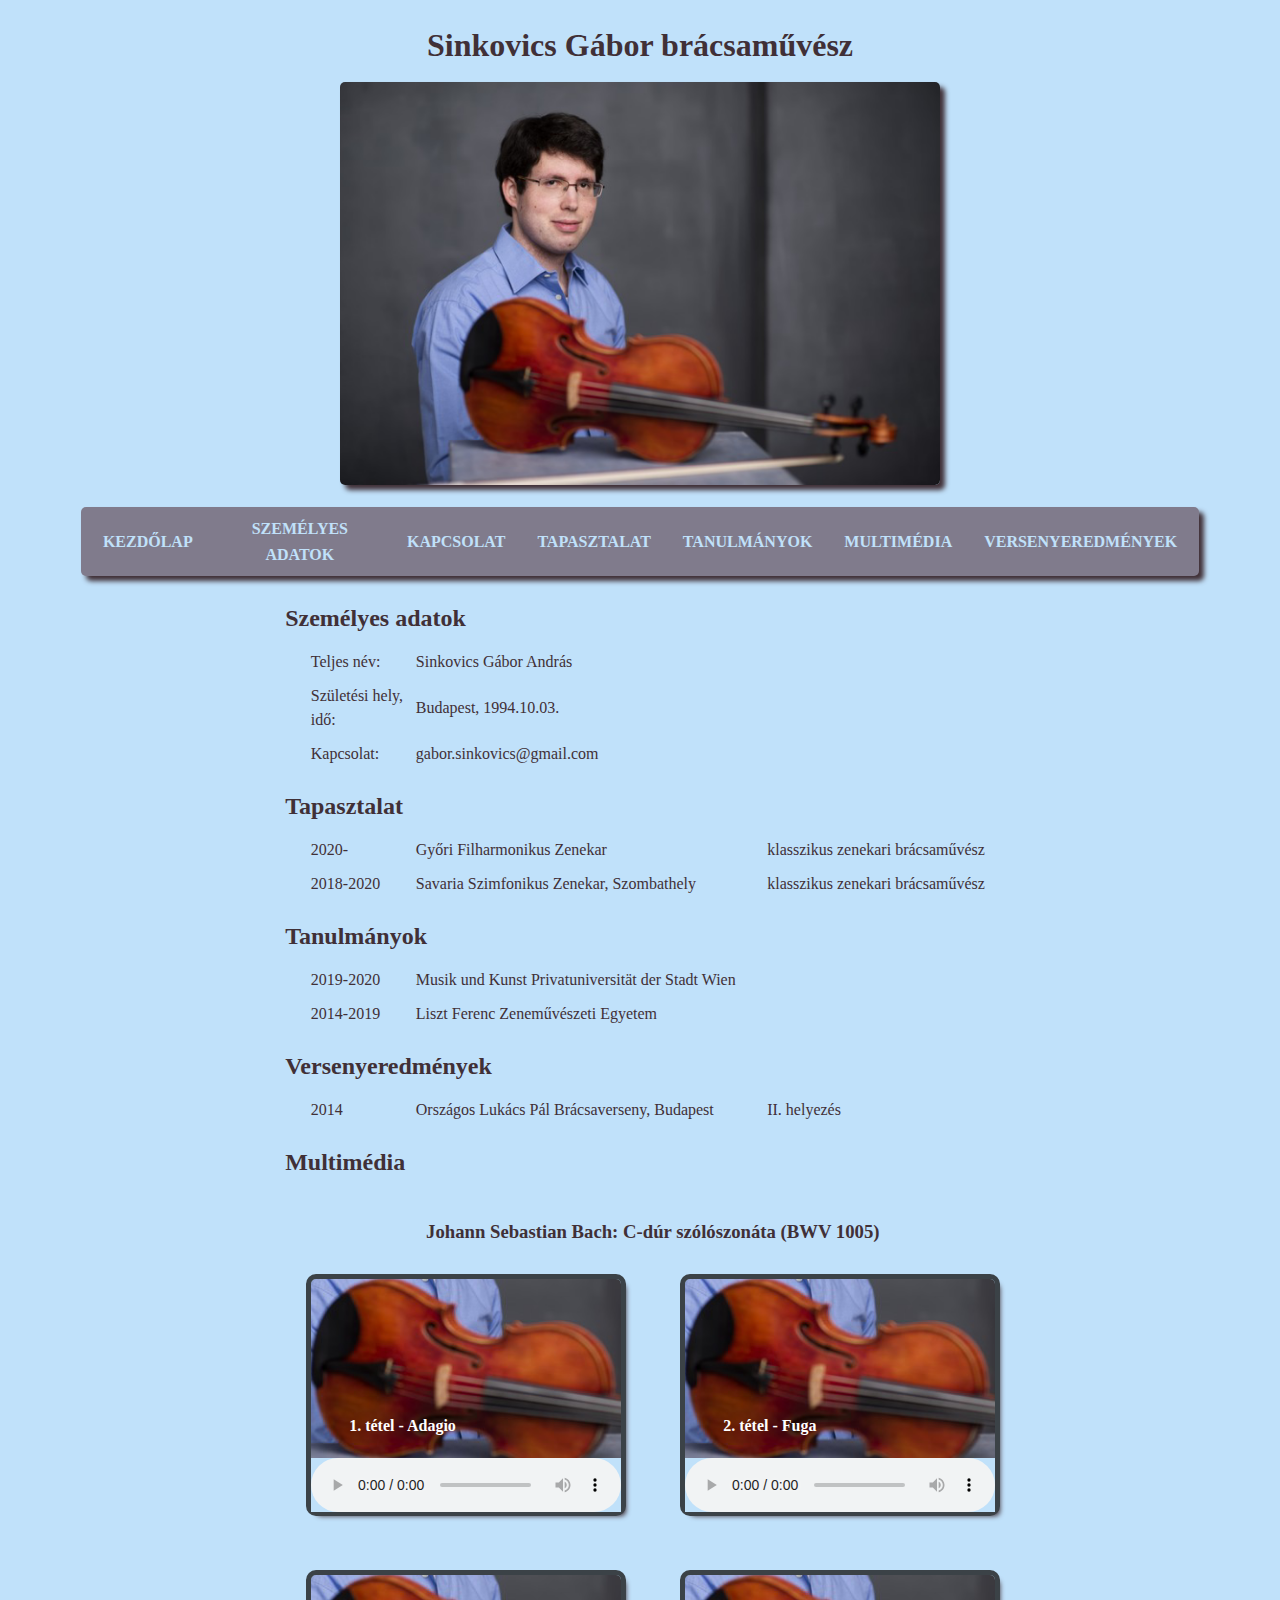
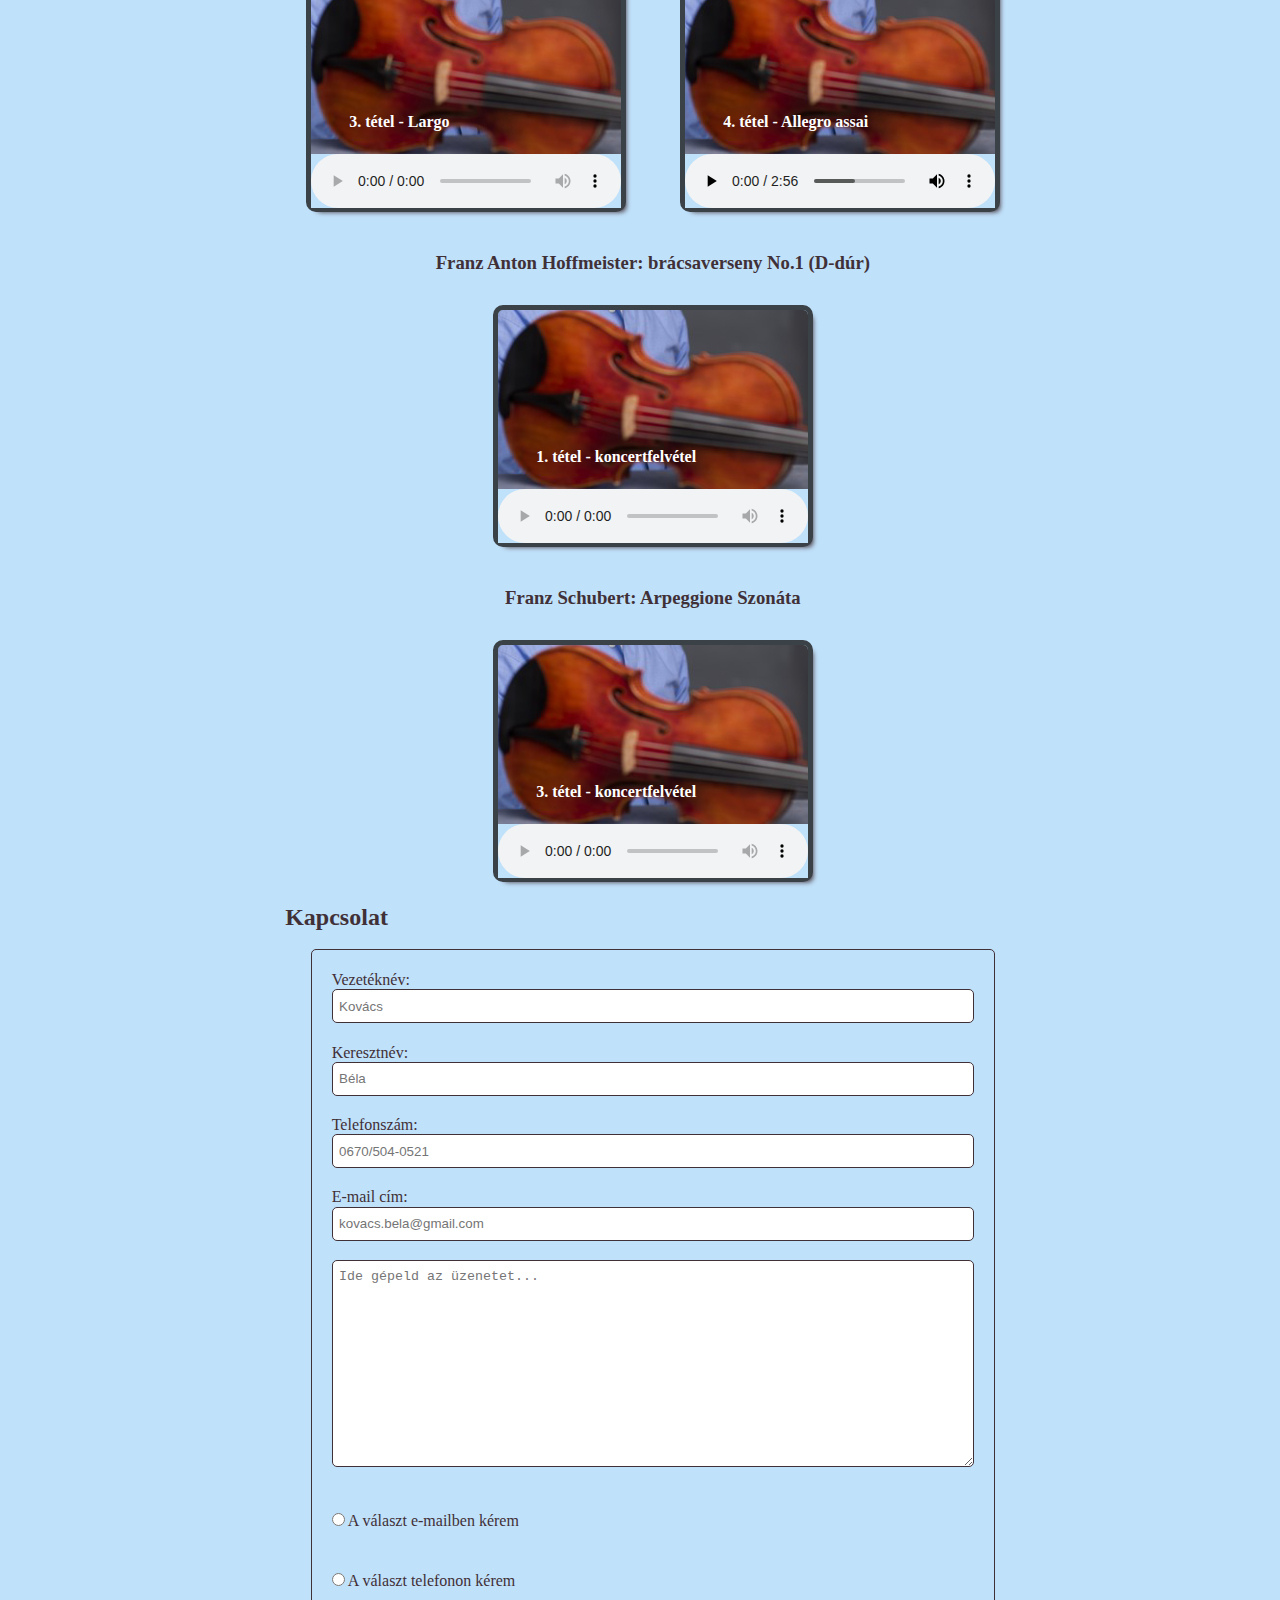
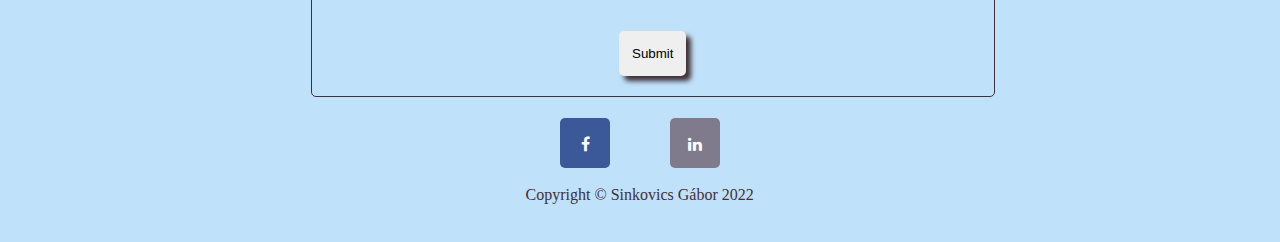
==== commit f6ab848c: "html and css files updated (mobile first), bracsa.png added" ====
--- a/bracsamuvesz.html
+++ b/bracsamuvesz.html
@@ -6,175 +6,163 @@
     <meta http-equiv="X-UA-Compatible" content="ie=edge" />
     <title>Sinkovics Gábor brácsaművész</title>
     <link rel="stylesheet" href="./css/style.css">
+    <link rel="stylesheet" href="https://cdnjs.cloudflare.com/ajax/libs/font-awesome/4.7.0/css/font-awesome.min.css">
   </head>
-  <body>
-    <div class="tarolo">
-      <div class="elem elem-header">
-        <header>
-          <h1>Sinkovics Gábor brácsaművész</h1>
-          <img
-            src="./images/sinkovics_gabor_bracsamuvesz.png"
-            alt="Sinkovics_Gábor_profilképe"/>
-          <nav>
-            <ul class="menu">
-              <li><a href="./index.html">Kezdőlap</a></li>
-              <li><a href="#szemelyes_adatok">Személyes adatok</a></li>
-              <li><a href="#kapcsolat">Kapcsolat</a></li>
-              <li><a href="#tapasztalat">Tapasztalat</a></li>
-              <li><a href="#tanulmanyok">Tanulmányok</a></li>
-              <li><a href="#versenyeredmenyek">Versenyeredmények</a></li>
-              <li><a href="#multimedia">Multimédia</a></li>
-            </ul>
-          </nav>
-      </header>
-    </div>
-    <div class="elem elem-main">
-      <main>
-        <section id="szemelyes_adatok">
-          <h2>Személyes adatok</h2>
-          <table class="behuzas">
-            <tr>
-              <td>Teljes név:</td>
-              <td>Sinkovics Gábor András</td>
-            </tr>
-            <tr>
-              <td>Születési hely, idő:</td>
-              <td>Budapest, 1994.10.03.</td>
-            </tr>
-            <tr>
-              <td>
-              <a href="#kapcsolat">
-                Kapcsolat:
-              </a>
-            </td>
-              <td>
-                <a href="#kapcsolat"
-                  >gabor.sinkovics@gmail.com</a
-                >
-              </td>
-            </tr>
-          </table>
-        </section>
-        <section id="tapasztalat">
-          <h2>Tapasztalat</h2>
-          <table class="behuzas">
-            <tr>
-              <td>2020-</td>
-              <td><a href="http://gyfz.hu" target="_blank">Győri Filharmonikus Zenekar</a></td>
-              <td>klasszikus zenekari brácsaművész</td>
-            </tr>
-            <tr>
-              <td>2018-2020</td>
-              <td>
-                <a href="http://sso.hu" target="_blank"
-                  >Savaria Szimfonikus Zenekar, Szombathely</a
-                >
-              </td>
-              <td>klasszikus zenekari brácsaművész</td>
-            </tr>
-          </table>
-        </section>
-        <section id="tanulmanyok">
-          <h2>Tanulmányok</h2>
-          <table class="behuzas">
-            <tr>
-              <td>2019-2020</td>
-              <td>
-                <a href="http://muk.ac.at" target="_blank"
-                  >Musik und Kunst Privatuniversität der Stadt Wien</a
-                >
-              </td>
-            </tr>
-            <tr>
-              <td>2014-2019</td>
-              <td>
-                <a href="http://lfze.hu" target="_blank">Liszt Ferenc Zeneművészeti Egyetem</a>
-              </td>
-            </tr>
-          </table>
-        </section>
-        <section id="versenyeredmenyek">
-          <h2>Versenyeredmények</h2>
-          <table class="behuzas">
-            <tr>
-              <td>2014</td>
-              <td>Országos Lukács Pál Brácsaverseny, Budapest</td>
-              <td>II. helyezés</td>
-            </tr>
-          </table>
-        </section>
-        <section id="multimedia">
-          <h2>Multimédia</h2>
-            <ul class="behuzas">
-              <li>
-                <h3>Johann Sebastian Bach C-dúr szólószonáta (BWV 1005)</h3>
-                <dl class="behuzas">
-                  <dt>1. tétel - Adagio</dt>
-                  <dd><audio src="./media/Bach1.wav" controls></audio></dd>
-                  <dt>2. tétel - Fuga</dt>
-                  <dd><audio src="./media/Bach2.wav" controls></audio></dd>
-                  <dt>3. tétel - Largo</dt>
-                  <dd><audio src="./media/Bach3.wav" controls></audio></dd>
-                  <dt>4. tétel - Allegro assai</dt>
-                  <dd><audio src="./media/Bach4.mp3" controls></audio></dd>
-                </dl>
-              </li>
-              <li>
-                <h3>Franz Anton Hoffmeister brácsaverseny</h3>
-                <dl class="behuzas">
-                  <dt>1. tétel - koncertfelvétel (részlet)</dt>
-                  <dd><audio src="./media/hoffmeister.mp3" controls></audio></dd>
-                </dl>
-              </li>
-              <li>
-                <h3>Franz Schubert Arpeggione Szonáta</h3>
-                <dl class="behuzas">
-                  <dt>3. tétel - (koncertfelvétel részlet)</dt>  
-                  <dd><audio src="./media/Schubert_Arpeggione_3rd_mvmt.mp3" controls></audio></dd>
-                </dl>
-              </li>
-            </ul>
-        </section>
-        <section id="kapcsolat">
-              <h2>Kapcsolat</h2>
-              <form method="post" action="https://formspree.io/f/xwkyvlpj">
-                <fieldset class="behuzas">
-                  <div>
-                  <label for="vezeteknev">Vezetéknév: </label>
-                  <input type="text" id="vezeteknev" name="vezeteknev" placeholder="Kovács" required>
-                  <label for="keresztnev">Keresztnév: </label>
-                  <input type="text" id="keresztnev" name="keresztnev" placeholder="Béla" required>
-                  <label for="telefonszam">Telefonszám: </label>
-                  <input type="tel" id="telefonszam" name="telefonszam" pattern="[0-9]{4}/[0-9]{3}-[0-9]{4}" placeholder="0670/504-0521" required>
-                  <label for="email">E-mail cím: </label>
-                  <input type="email" id="email" name="email" placeholder="kovacs.bela@gmail.com" required>
-                  <textarea name="uzenet" id="uzenet" cols="40" rows="10" placeholder="Ide gépeld az üzenetet..."></textarea>
-                  </div>
-                  <div class="valasz_emailben">
-                  <input type="radio" id="valasz_emailben" class="dinline" name="valasz" value="emailben">
-                  <label for="valasz_emailben" class="dinline">A választ e-mailben kérem</label>
-                  </div>
-                  <div class="valasz_telefonon">
-                  <input type="radio" id="valasz_telefonon" class="dinline" name="valasz" value="telefonon">
-                  <label for="valasz_telefonon" class="dinline">A választ telefonon kérem</label>
-                  </div>
-                  <button type="submit">Beküldés</button>
-                </fieldset>
-              </form>
-            </section>
-        </main>
-    </div>
-    <div class="elem elem-footer">
+  <body class="flex-tarolo">
+    <header>
+      <div class="fejlec">
+        <h1>Sinkovics Gábor brácsaművész</h1>
+        <img
+          src="./images/sinkovics_gabor_bracsamuvesz.png"
+          alt="Sinkovics_Gábor_profilképe"/>
+      </div>
+      <nav>
+        <ul class="menu-tarolo">
+          <li class="menu-elem menu-elem-kezdolap"><a href="./index.html">Kezdőlap</a></li>
+          <li class="menu-elem menu-elem-szemelyes_adatok"><a href="#szemelyes_adatok">Személyes adatok</a></li>
+          <li class="menu-elem menu-elem-kapcsolat"><a href="#kapcsolat">Kapcsolat</a></li>
+          <li class="menu-elem menu-elem-tapasztalat"><a href="#tapasztalat">Tapasztalat</a></li>
+          <li class="menu-elem menu-elem-tanulmanyok"><a href="#tanulmanyok">Tanulmányok</a></li>
+          <li class="menu-elem menu-elem-multimedia"><a href="#multimedia">Multimédia</a></li>
+          <li class="menu-elem menu-elem-versenyeredmenyek"><a href="#versenyeredmenyek">Versenyeredmények</a></li>
+        </ul>
+      </nav>
+    </header>
+    <main>
+      <section id="szemelyes_adatok">
+        <h2>Személyes adatok</h2>
+        <div class="behuzas grid-tarolo-szemelyes_adatok">
+          <div>Teljes név:</div>
+          <div>Sinkovics Gábor András</div>
+          <div>Születési hely, idő:</div>
+          <div>Budapest, 1994.10.03.</div>
+          <div>
+            <a href="#kapcsolat">
+              Kapcsolat:
+            </a>
+          </div>
+          <div>
+            <a href="#kapcsolat">
+              gabor.sinkovics@gmail.com</a>
+          </div>
+        </div>
+      </section>
+      <section id="tapasztalat">
+        <h2>Tapasztalat</h2>
+        <div class="behuzas grid-tarolo grid-tarolo-tapasztalat">
+          <div>2020-</div>
+          <div><a href="http://gyfz.hu" target="_blank">
+            Győri Filharmonikus Zenekar</a>
+          </div>
+          <div>klasszikus zenekari brácsaművész</div>
+          <div>2018-2020</div>
+          <div>
+            <a href="http://sso.hu" target="_blank">
+              Savaria Szimfonikus Zenekar, Szombathely</a>
+          </div>
+          <div>klasszikus zenekari brácsaművész</div>
+        </div>
+      </section>
+      <section id="tanulmanyok">
+        <h2>Tanulmányok</h2>
+        <div class="behuzas grid-tarolo grid-tarolo-tanulmanyok">
+            <div>2019-2020</div>
+            <div>
+              <a href="http://muk.ac.at" target="_blank">
+                Musik und Kunst Privatuniversität der Stadt Wien</a>
+            </div>
+            <div>2014-2019</div>
+            <div>
+              <a href="http://lfze.hu" target="_blank">Liszt Ferenc Zeneművészeti Egyetem</a>
+            </div>
+        </div>
+      </section>
+      <section id="versenyeredmenyek">
+        <h2>Versenyeredmények</h2>
+        <div class="behuzas grid-tarolo grid-tarolo-versenyeredmenyek">
+          <div>2014</div>
+          <div>Országos Lukács Pál Brácsaverseny, Budapest</div>
+          <div>II. helyezés</div>
+        </div>
+      </section>
+      <section id="multimedia">
+        <h2>Multimédia</h2>
+          <ul class="behuzas">
+            <li>
+              <h3>Johann Sebastian Bach: C-dúr szólószonáta (BWV 1005)</h3>
+              <div class="behuzas grid-media-tarolo">
+                <div class="media-elem media-bach-1">
+                  <h4>1. tétel - Adagio</h4>
+                  <audio src="./media/Bach1.wav" controls></audio> 
+                </div>
+                <div class="media-elem media-bach-2">
+                  <h4>2. tétel - Fuga</h4>
+                  <audio src="./media/Bach2.wav" controls></audio> 
+                </div>
+                <div class="media-elem media-bach-3">
+                  <h4>3. tétel - Largo</h4>
+                  <audio src="./media/Bach3.wav" controls></audio>
+                </div>
+                <div class="media-elem media-bach-4">
+                  <h4>4. tétel - Allegro assai</h4>
+                  <audio src="./media/Bach4.mp3" controls></audio>
+                </div>
+              </div>
+            </li>
+            <li>
+              <h3>Franz Anton Hoffmeister: brácsaverseny No.1 (D-dúr)</h3>
+              <div class="flex-media-tarolo">
+                <div class="media-elem media-hoffmeister-1">
+                  <h4>1. tétel - koncertfelvétel</h4>
+                  <audio src="./media/hoffmeister.mp3" controls></audio>
+                </div>
+              </div>
+            </li>
+            <li>
+              <h3>Franz Schubert: Arpeggione Szonáta</h3>
+              <div class="flex-media-tarolo">
+              <div class="media-elem media-schubert-3">
+                <h4>3. tétel - koncertfelvétel</h4>  
+                <audio src="./media/Schubert_Arpeggione_3rd_mvmt.mp3" controls></audio>
+              </div>
+              </div>
+            </li>
+          </ul>
+      </section>
+      <section id="kapcsolat">
+        <h2>Kapcsolat</h2>
+        <form method="post" action="https://formspree.io/f/xwkyvlpj">
+          <fieldset class="behuzas">
+            <div>
+              <label for="vezeteknev">Vezetéknév: </label>
+              <input type="text" id="vezeteknev" name="vezeteknev" placeholder="Kovács" required>
+              <label for="keresztnev">Keresztnév: </label>
+              <input type="text" id="keresztnev" name="keresztnev" placeholder="Béla" required>
+              <label for="telefonszam">Telefonszám: </label>
+              <input type="tel" id="telefonszam" name="telefonszam" pattern="[0-9]{4}/[0-9]{3}-[0-9]{4}" placeholder="0670/504-0521" required>
+              <label for="email">E-mail cím: </label>
+              <input type="email" id="email" name="email" placeholder="kovacs.bela@gmail.com" required>
+              <textarea name="uzenet" id="uzenet" cols="40" rows="10" placeholder="Ide gépeld az üzenetet..."></textarea>
+            </div>
+            <div>
+              <input type="radio" id="valasz_emailben" class="d_inline" name="valasz" value="emailben">
+              <label for="valasz_emailben" class="d_inline">A választ e-mailben kérem</label>
+            </div>
+            <div>
+              <input type="radio" id="valasz_telefonon" class="d_inline" name="valasz" value="telefonon">
+              <label for="valasz_telefonon" class="d_inline">A választ telefonon kérem</label>
+            </div>
+            <input class="urlap-gomb" type="submit"></input>
+          </fieldset>
+        </form>
+      </section>
+    </main>
       <footer>
-        <nav>
-          <ul>
-            <li><a href="https://www.facebook.com/" target="_blank">Facebook</a></li>
-            <li><a href="https://www.linkedin.com/" target="_blank">LinkedIn</a></li>
-          </ul>
-        </nav>
+        <nav class="footer-social-media-tarolo">
+          <div class="footer-social-media-elem"><a href="https://www.facebook.com/" class="fa fa-facebook" target="_blank"></a></div>
+          <div class="footer-social-media-elem"><a href="https://www.linkedin.com/" class="fa fa-linkedin" target="_blank"></a></div>
+      </nav>
         <p>Copyright &copy; Sinkovics Gábor 2022</p>
       </footer> 
-    </div>
-  </div>
   </body>
 </html>--- a/css/style.css
+++ b/css/style.css
@@ -1,173 +1,408 @@
 * {
     box-sizing: border-box;
+    margin: 0;
+    padding: 0;
+    border-radius: 5px;
 }
 
 html {
     background-color: #c0e1fa;
     color: #403037;
-    max-height: 100vw;
-    width: 70%;
-    margin: auto;
-    border-radius: 5px;
+    padding-bottom: 20px;
+}
+
+main {
+    padding: 2px;
+}
+
+.d_inline {
+    display: inline;
+}
+
+img {
+    width: 100%;
+    height: auto;
+    box-shadow: 5px 5px 5px #403037;
+    border-radius: 0;
+}
+
+h1, h2 {
+    margin-top: 3vh;
+    margin-bottom: 2vh;
+}
+
+h3 {
+    margin-top: 2vh;
+    margin-bottom: 4vh;
 }
 
 a {
     text-decoration: none;
-    color: #403037;
-}
-
-td {
-    padding-right: 2vw;
-}
-
-.dflex {
+    color: inherit;
+}
+
+a:hover {
+    color: rgb(112, 40, 9);
+}
+
+.behuzas {
+    margin-left: 2vw;
+}
+
+
+p {
+    margin: 2vh 2vw;
+    text-align: justify;
+}
+
+li {
+    list-style-type: none;
+}
+
+.flex-tarolo {
+    width: 100%;
+    height: auto;
     display: flex;
     flex-direction: column;
-    margin: auto;
+    align-items: center;
+}
+
+/* Fejléc */
+
+
+div.fejlec {
+    text-align: center;
+    max-width: 600px;
+    margin-right: auto;
+    margin-left: auto;
+}
+
+/* kezdőlap gombok*/
+
+.flex-gombok {
+    display: flex;
+    justify-content: space-around;
+    width: 100%;
+    height: auto;
+    flex-wrap: wrap;
+}
+
+.flex-gombok div {
+    margin: 2vh 2vw;
+}
+
+.flex-gombok div a {
+    background-color: rgba(240,230,223,0.7);
+    box-shadow: 5px 5px 5px #403037;
+    border: 1vw solid rgba(240,230,223,0.7);
+}
+
+.flex-gombok div a:hover {
+    background-color: rgba(240,230,223,1);
+    box-shadow: none;
+    border: 1vw solid rgba(240,230,223,1);
+    outline: 1px solid rgb(112, 40, 9);
+}
+
+/* Menü */
+
+header nav {
+    align-self: center;
+}
+
+.menu-tarolo {
+    width: 100%;
+    height: auto;
+    margin-top: 2vh;
+    display: flex;
+    flex-direction: column;
+    align-items: center;
     justify-content: center;
-    align-items: center;
-    max-width: 60vw;
-    min-width: min-content;
-    flex-wrap: wrap;
-}
-
-.dflex h1 {
+    background-color: rgb(128, 123, 140);
+    padding: 0.8%;
+    box-shadow: 5px 5px 5px #403037;
+    border-radius: 0;
+}
+
+.menu-elem {
+    width: auto;
+    line-height: 1.6rem;
+    color: #c0e1fa;
+    font-weight: bold;
+    text-transform: uppercase;
+    font-family: serif;
+}
+
+/* életrajz*/
+
+.grid-tarolo-szemelyes_adatok,
+    .grid-tarolo-tanulmanyok {
+        display: grid;
+        grid-template-columns: 95px 1.5fr;
+        line-height: 1.5rem;
+        gap: 10px;
+        align-items: center;
+        justify-content: center;
+    }
+
+
+    .grid-tarolo-tapasztalat,
+    .grid-tarolo-versenyeredmenyek {
+        display: grid;
+        grid-template-columns: 95px 1.5fr 1fr;
+        line-height: 1.5rem;
+        gap: 10px;
+        align-items: center;
+        justify-content: center;
+    }
+
+.grid-tarolo div {
     text-align: center;
-}
-
-.dinline {
-    display: inline;
-}
-
-.kozepre {
+} 
+
+
+/* zenék*/
+
+#multimedia h4 {
+    margin: 2vh 3vw;
+}
+
+.multimedia li {
+    margin-bottom: 2vh;
+}
+
+#multimedia h3 {
+    text-align: center;
+    margin-top: 5vh;
+}
+
+.grid-media-tarolo {
+    display: grid;
+    width: fit-content;
     margin-left: auto;
     margin-right: auto;
-    width: max-content;
-}
-
-.behuzas {
-    margin-left: 3vw;
-}
-
-section#rolam {
-    padding: 20px;
-    background-color: rgba(240,230,223,0.7);
+    gap: 5vw;
+    justify-items: center;
+}
+
+
+.media-elem {
+    background-image: url("../images/bracsa.png");
+    background-repeat: no-repeat;
+    color: white;
+    min-width: 310px;
     box-shadow: 5px 5px 5px #403037;
-}
-
-section#rolam h2{
-    margin: 0;
-} 
-
-img {
-    display: block;
-    width: 20rem;
-    margin: 2vw auto;
-    padding: auto;
-    box-shadow: 5px 5px 5px #403037;
-}
-
-.gombok {
-    margin-top: 3vw;
+    padding-top: 120px;
+    outline: 5px solid rgb(59, 66, 71);
+}
+
+audio {
+    background-color: #c0e1fa;
+    min-width: 310px;
+    position: relative;
+    top: 5px;
+    border-radius: 0;
+}
+
+.flex-media-tarolo {
     display: flex;
-    flex-direction: row;
-    flex-wrap: wrap;
-    justify-content: space-between;
-    align-content: stretch;
-}
-
-.gombok div{
-    flex-grow: 1;
-    flex-shrink: 0;
-    margin: auto;
-    text-align: center;
-    margin-bottom: 4vw;
-}
-
-.gombok div a {
-    background-color: rgba(240,230,223,0.7);
-    color: #403037;
-    font-size: 1.5rem;
-    box-shadow: 5px 5px 5px #403037;
-    border: 1vw solid rgba(240,230,223,0.7);
-}
-
-.gombok div a:hover {
-    padding: 5px;
-}
-
-table tr, td {
-    padding: 5px;
-}
-
-nav li, section li {
-    list-style-type: none;
-}
-
-audio {
-    background-color: #403037;
-    box-shadow: 5px 5px 5px #403037;
-    margin: 1vw auto;
-}
-
-
-.menu {
-    display: flex;
-    flex-direction: column;
+    margin-left: auto;
+    margin-right: auto;
     justify-content: center;
-    text-align: center;
-    padding-left: 0;
-}
-
-.menu a {
-    display: block;
-    flex-shrink: 0;
-    align-content: center;
-    margin-left: 0;
-    padding: 5px;
-}
-
-a:hover{
-    background-color: #403037;
-    color: #c0e1fa;
-}
-
-
-#kapcsolat {
-    width: 35%;
-}
+}
+
+
+/* kapcsolat űrlap*/
 
 form * {
     display: block;
-    width: max-content;
+    margin-left: auto;
+    margin-right: auto;
+}
+
+form fieldset {
+    min-width: auto;
 }
 
 form fieldset, input, textarea {
     border: 1px solid #403037;
     margin-bottom: 1.5vw;
+    line-height: 1.2rem;
+    padding: 1%;
 }
 
 
 form div {
-    width: 300px;
-}
-
-form div:first-of-type input{
-    width: 307.35px;
-}
-
-form button {
-    margin: 0.2vw auto;
-}
-
-
-footer ul {
-    padding-left: 0;
-}
-
-footer p {
-    text-align: center;
-}
-
-
-
+    padding: 1vw;
+}
+
+
+form div:first-of-type input, textarea{
+    width: 100%;
+}
+
+.urlap-gomb {
+    margin: 1vw auto;
+    padding: 1vw;
+    box-shadow: 5px 5px 5px #403037;
+    border: 0;
+}
+
+.urlap-gomb:hover {
+    cursor: pointer;
+    background-color: rgba(240,230,223,1);
+    color: rgb(112, 40, 9);
+    box-shadow: none;
+    outline: 1px solid rgb(112, 40, 9);
+    border: 0;
+}
+
+form div.valasz_emailben, .valasz_telefonon {
+    line-height: normal;
+    padding-top: 0;
+}
+
+/* Footer social media icons*/
+
+.fa {
+    padding-top: 18px;
+    font-size: 30px;
+    width: 50px;
+    height: 50px;
+    text-decoration: none;
+    line-height: 30px;
+  }
+
+  div.footer-social-media-elem {
+      text-align: center;
+  }
+
+.fa-facebook {
+    background: #3B5998;
+    color: white;
+}
+
+.fa-linkedin {
+    background-color: rgb(128, 123, 140);
+    color: white;
+}
+
+.fa-github {
+    background-color: lightseagreen;
+    color: white;
+}
+
+.footer-social-media-tarolo {
+    margin-left: auto;
+    margin-right: auto;
+    width: 280px;
+    display: flex;
+    justify-content: space-evenly;
+}
+
+
+/* Töréspontok */
+
+@media  screen and (min-width: 576px) {    
+}
+
+
+@media  screen and (min-width: 768px) {
+
+    main {
+        padding-left: 10px;
+        padding-right: 10px;
+    }
+
+    img {
+        border-radius: 5px;
+    }
+
+    /* Főoldal gombok */
+    .flex-gombok div a {
+        font-size: 1.2rem;
+    }
+
+    /* Menü */
+    .menu-tarolo {
+        display: grid;
+        grid-template-columns: repeat(3, 1fr);
+        gap: 0.5vw;
+        text-align: center;
+        justify-items: center;
+        border-radius: 5px;
+    }
+
+    .menu-elem {
+        min-width: min-content;
+    }
+
+    .menu-elem-versenyeredmenyek {
+        grid-column: span 3;
+    }
+
+    /* webfejleszto menu*/
+
+    .IT-menu-elem-kapcsolat {
+        grid-column-start: 3;
+    }
+
+    .IT-menu-elem-szemelyes_adatok {
+        grid-row: span 2;
+    }
+
+    /* Életrajz */
+    .grid-tarolo div {
+        text-align: left;
+    } 
+
+    /* Zenék */
+
+    .grid-media-tarolo {
+        grid-template-columns: 1fr 1fr;
+    }
+
+    .grid-media-elem {
+        width: auto;
+    }
+
+    .flex-media-tarolo {
+        display: flex;
+        flex-direction: column;
+        align-items: center;
+    }    
+}
+
+
+
+@media  screen and (min-width: 992px) {
+   
+    /* Menü */
+    .menu-tarolo {
+        grid-template-columns: repeat(7, auto);
+    }
+
+    .menu-elem {
+        margin: auto 1vw;
+    }
+
+    .menu-elem-versenyeredmenyek {
+        grid-column: auto;
+    }
+
+    /*IT Menü*/
+
+    .IT-menu-elem-kapcsolat {
+        grid-column-start: auto;
+    }
+
+    .IT-menu-elem-szemelyes_adatok {
+        grid-row: auto;
+    }
+
+}
+
+
+@media  screen and (min-width: 1200px) {
+    
+}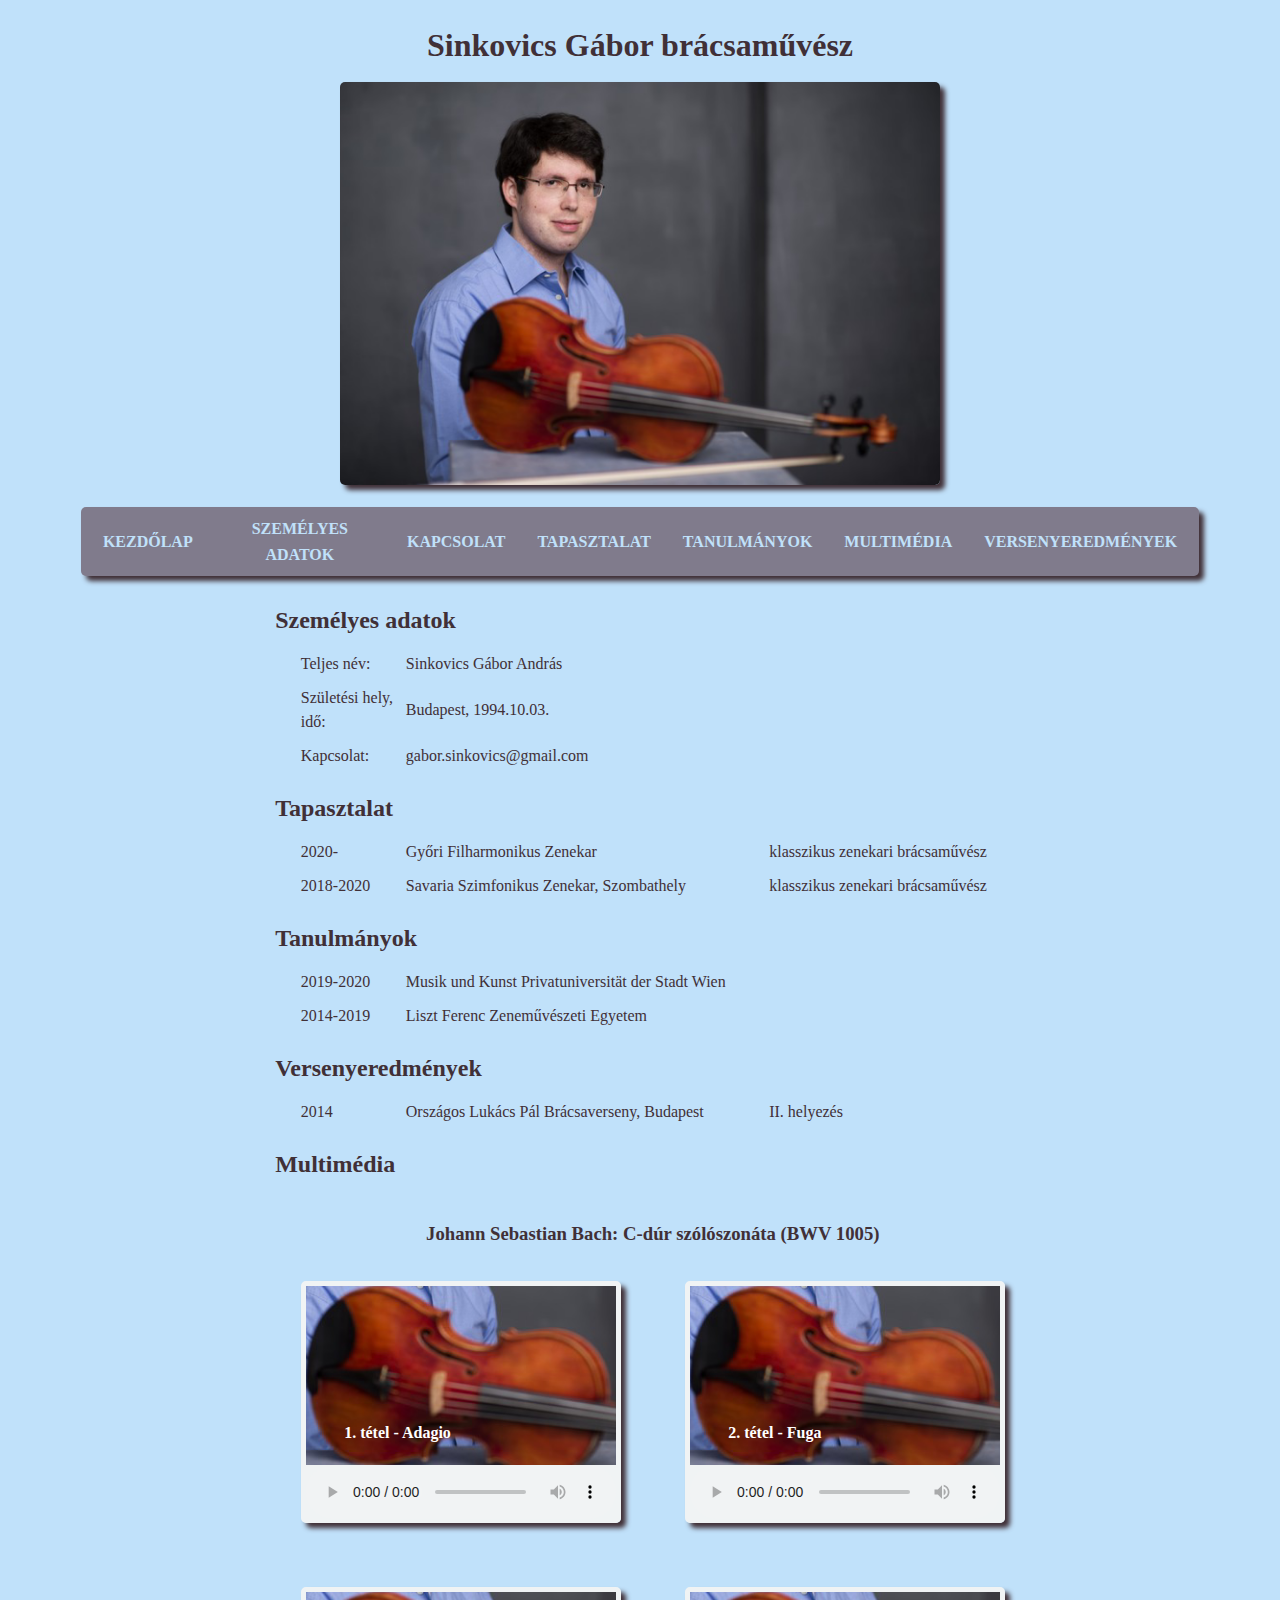
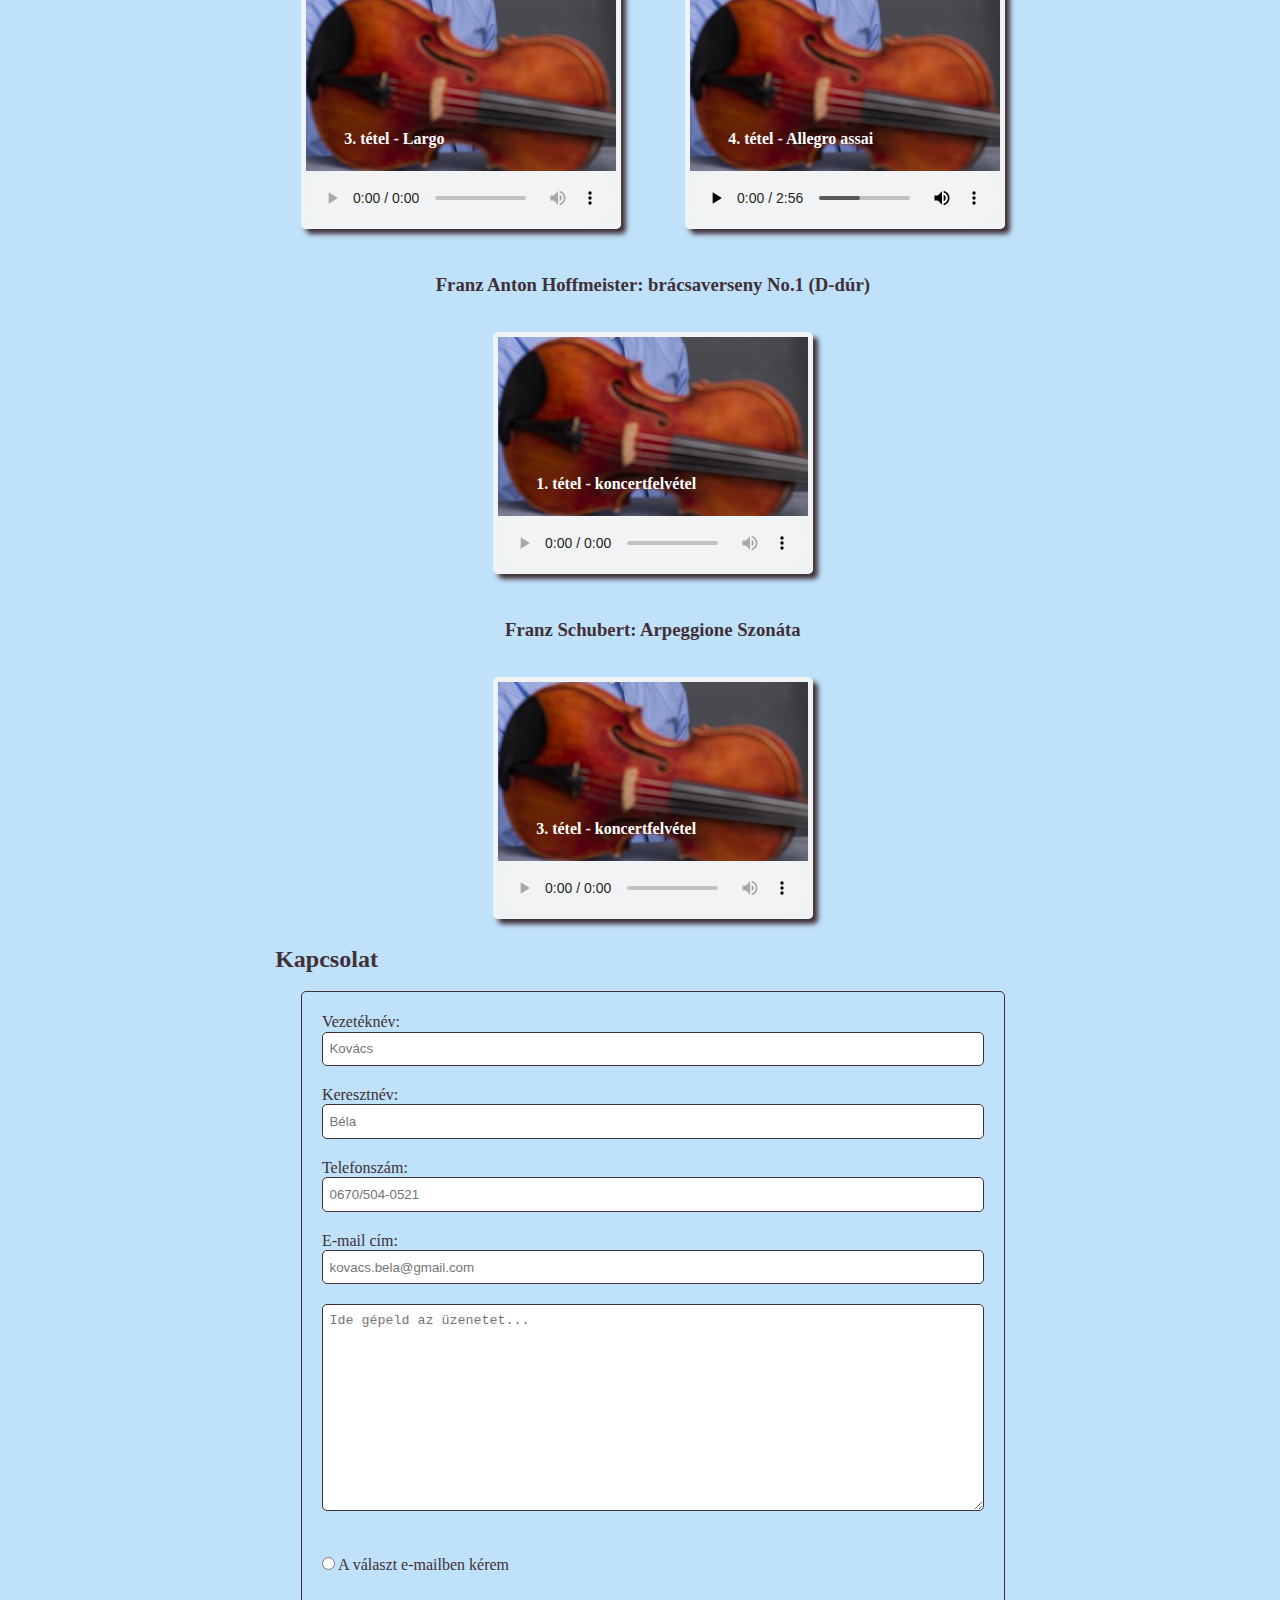
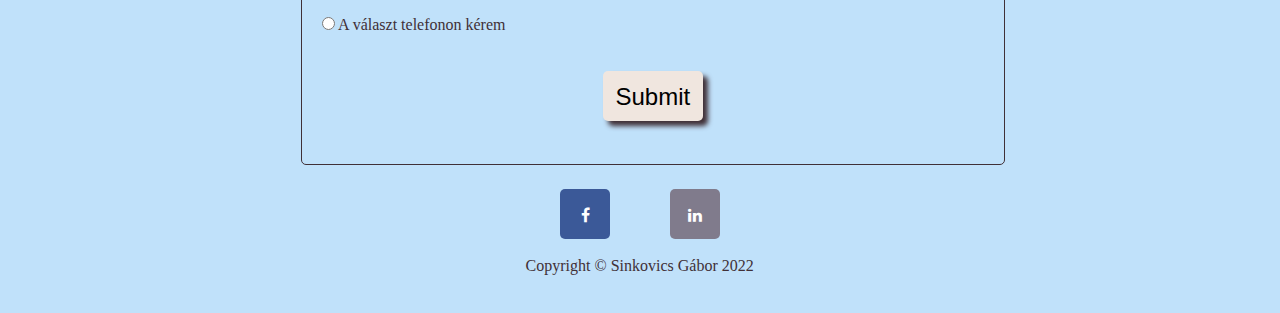
==== commit d910220a: "validation issues solved" ====
--- a/bracsamuvesz.html
+++ b/bracsamuvesz.html
@@ -152,7 +152,7 @@
               <input type="radio" id="valasz_telefonon" class="d_inline" name="valasz" value="telefonon">
               <label for="valasz_telefonon" class="d_inline">A választ telefonon kérem</label>
             </div>
-            <input class="urlap-gomb" type="submit"></input>
+            <input class="urlap-gomb" type="submit">
           </fieldset>
         </form>
       </section>
--- a/css/style.css
+++ b/css/style.css
@@ -12,7 +12,7 @@
 }
 
 main {
-    padding: 2px;
+    padding: 4px;
 }
 
 .d_inline {
@@ -94,13 +94,12 @@
 .flex-gombok div a {
     background-color: rgba(240,230,223,0.7);
     box-shadow: 5px 5px 5px #403037;
-    border: 1vw solid rgba(240,230,223,0.7);
+    padding: 1vw;
 }
 
 .flex-gombok div a:hover {
     background-color: rgba(240,230,223,1);
     box-shadow: none;
-    border: 1vw solid rgba(240,230,223,1);
     outline: 1px solid rgb(112, 40, 9);
 }
 
@@ -193,11 +192,11 @@
     min-width: 310px;
     box-shadow: 5px 5px 5px #403037;
     padding-top: 120px;
-    outline: 5px solid rgb(59, 66, 71);
+    border: 5px solid #f0f3f4;
 }
 
 audio {
-    background-color: #c0e1fa;
+    background-color: #f0f3f4;
     min-width: 310px;
     position: relative;
     top: 5px;
@@ -242,19 +241,20 @@
 }
 
 .urlap-gomb {
-    margin: 1vw auto;
+    margin: 1vh auto 4vh;
     padding: 1vw;
+    background-color: rgba(240,230,223,1);
     box-shadow: 5px 5px 5px #403037;
     border: 0;
+    font-size: 1.5rem;
+    min-height: 50px;
 }
 
 .urlap-gomb:hover {
     cursor: pointer;
-    background-color: rgba(240,230,223,1);
     color: rgb(112, 40, 9);
     box-shadow: none;
     outline: 1px solid rgb(112, 40, 9);
-    border: 0;
 }
 
 form div.valasz_emailben, .valasz_telefonon {
@@ -273,6 +273,11 @@
     line-height: 30px;
   }
 
+  .fa:hover {
+    background-color: rgba(240,230,223,1);
+    outline: 1px solid rgb(112, 40, 9);
+  }
+
   div.footer-social-media-elem {
       text-align: center;
   }
